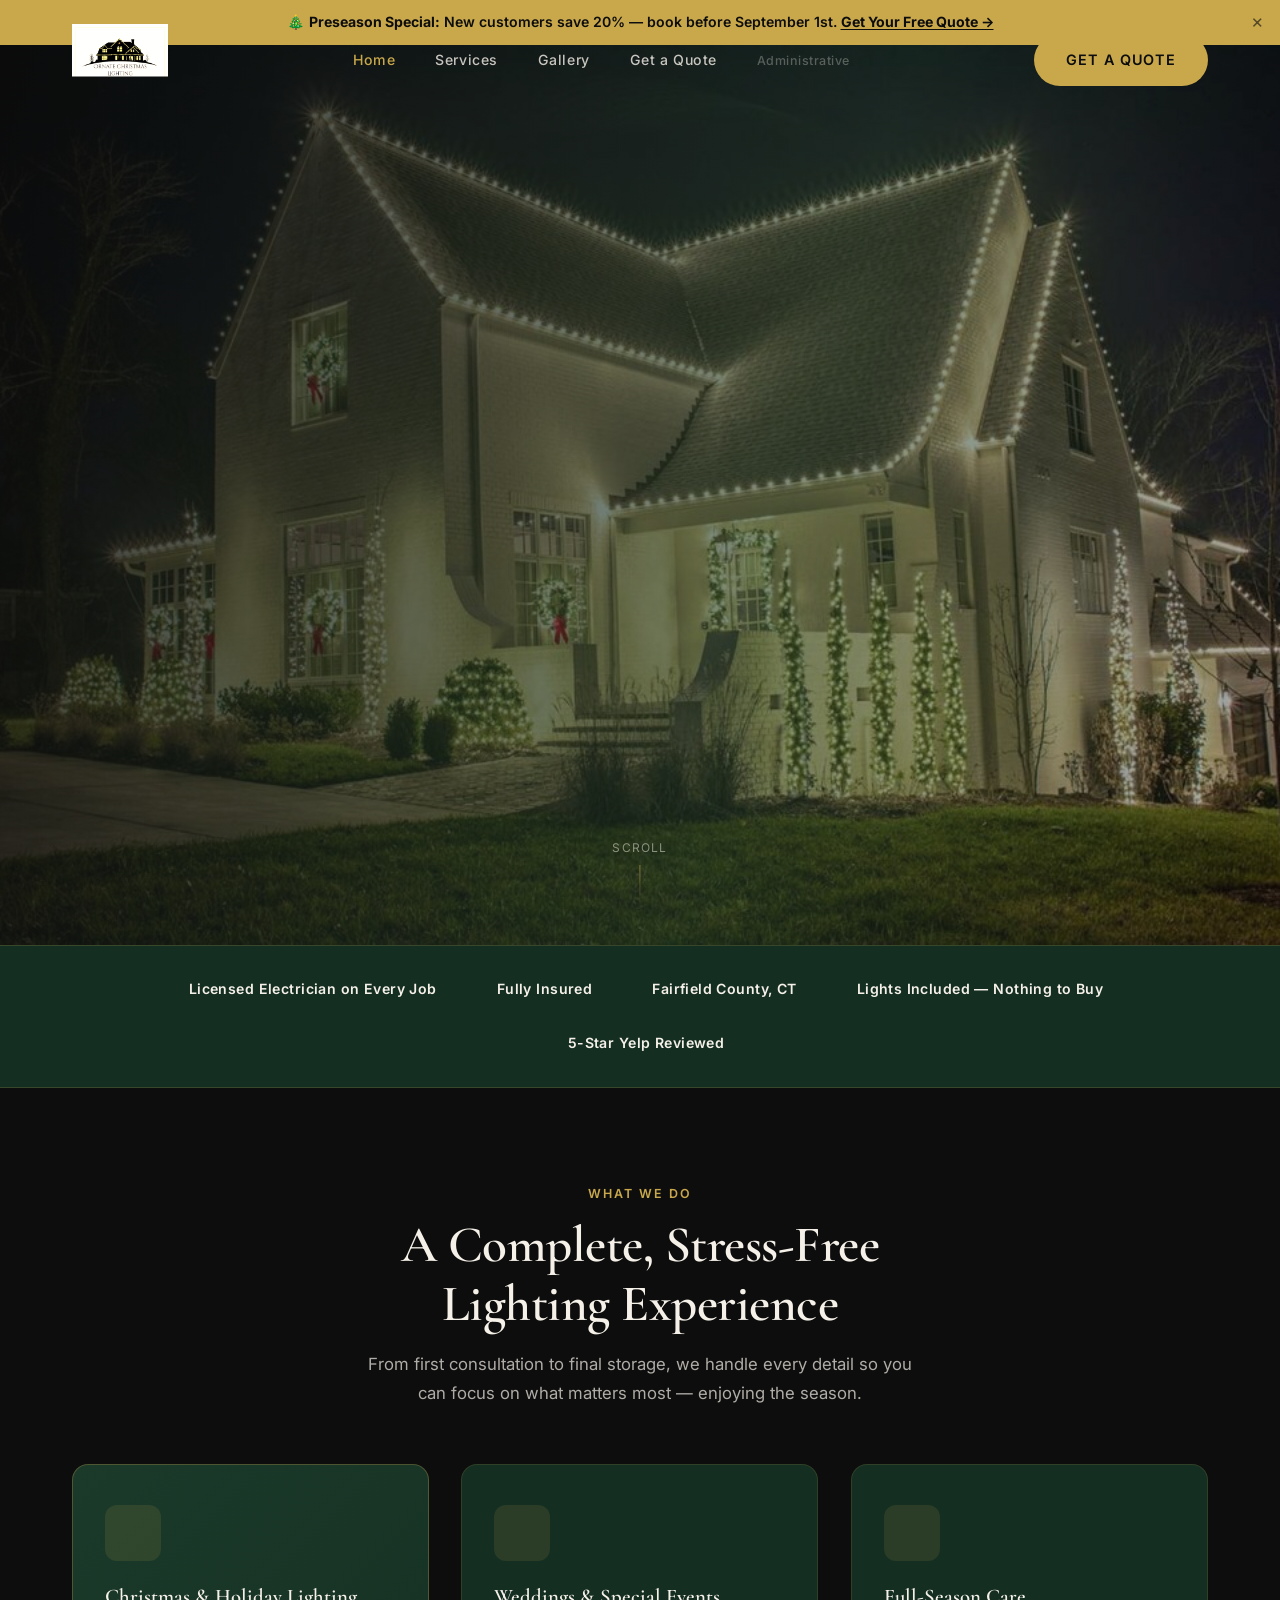
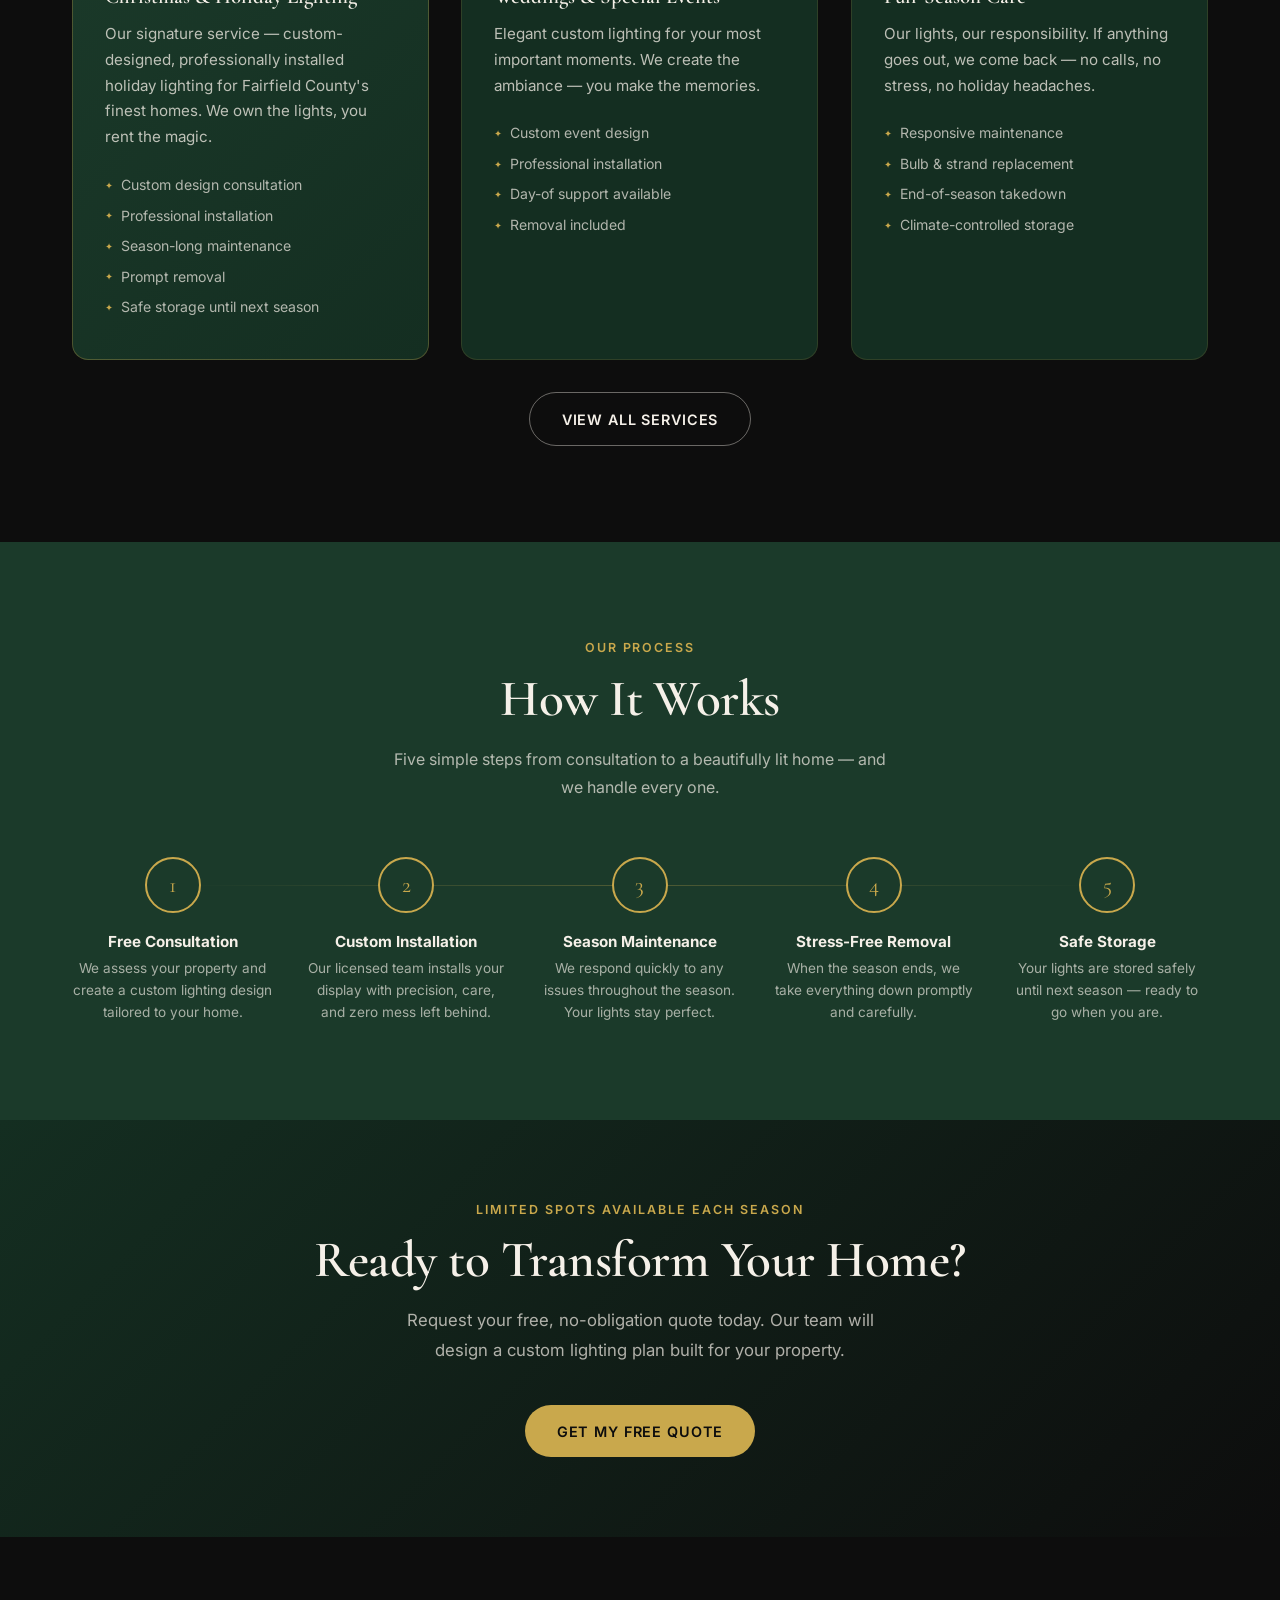
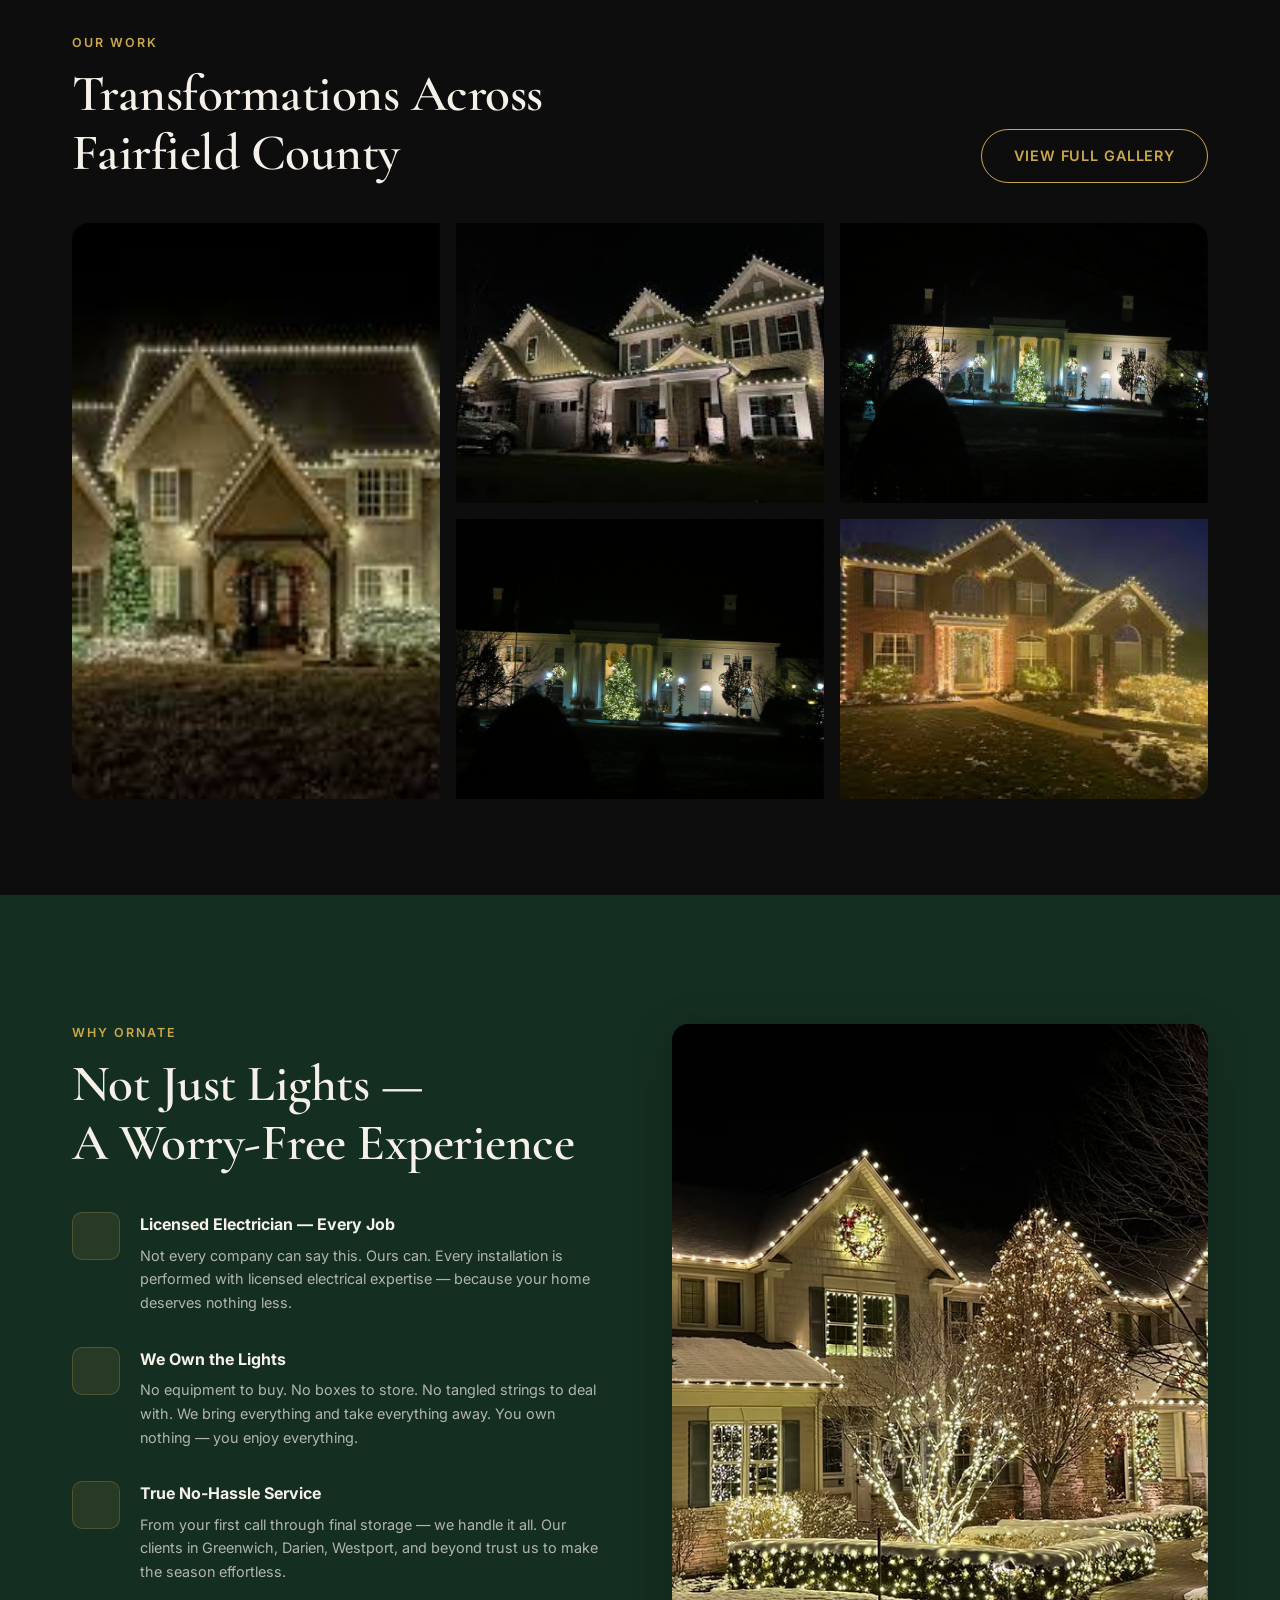
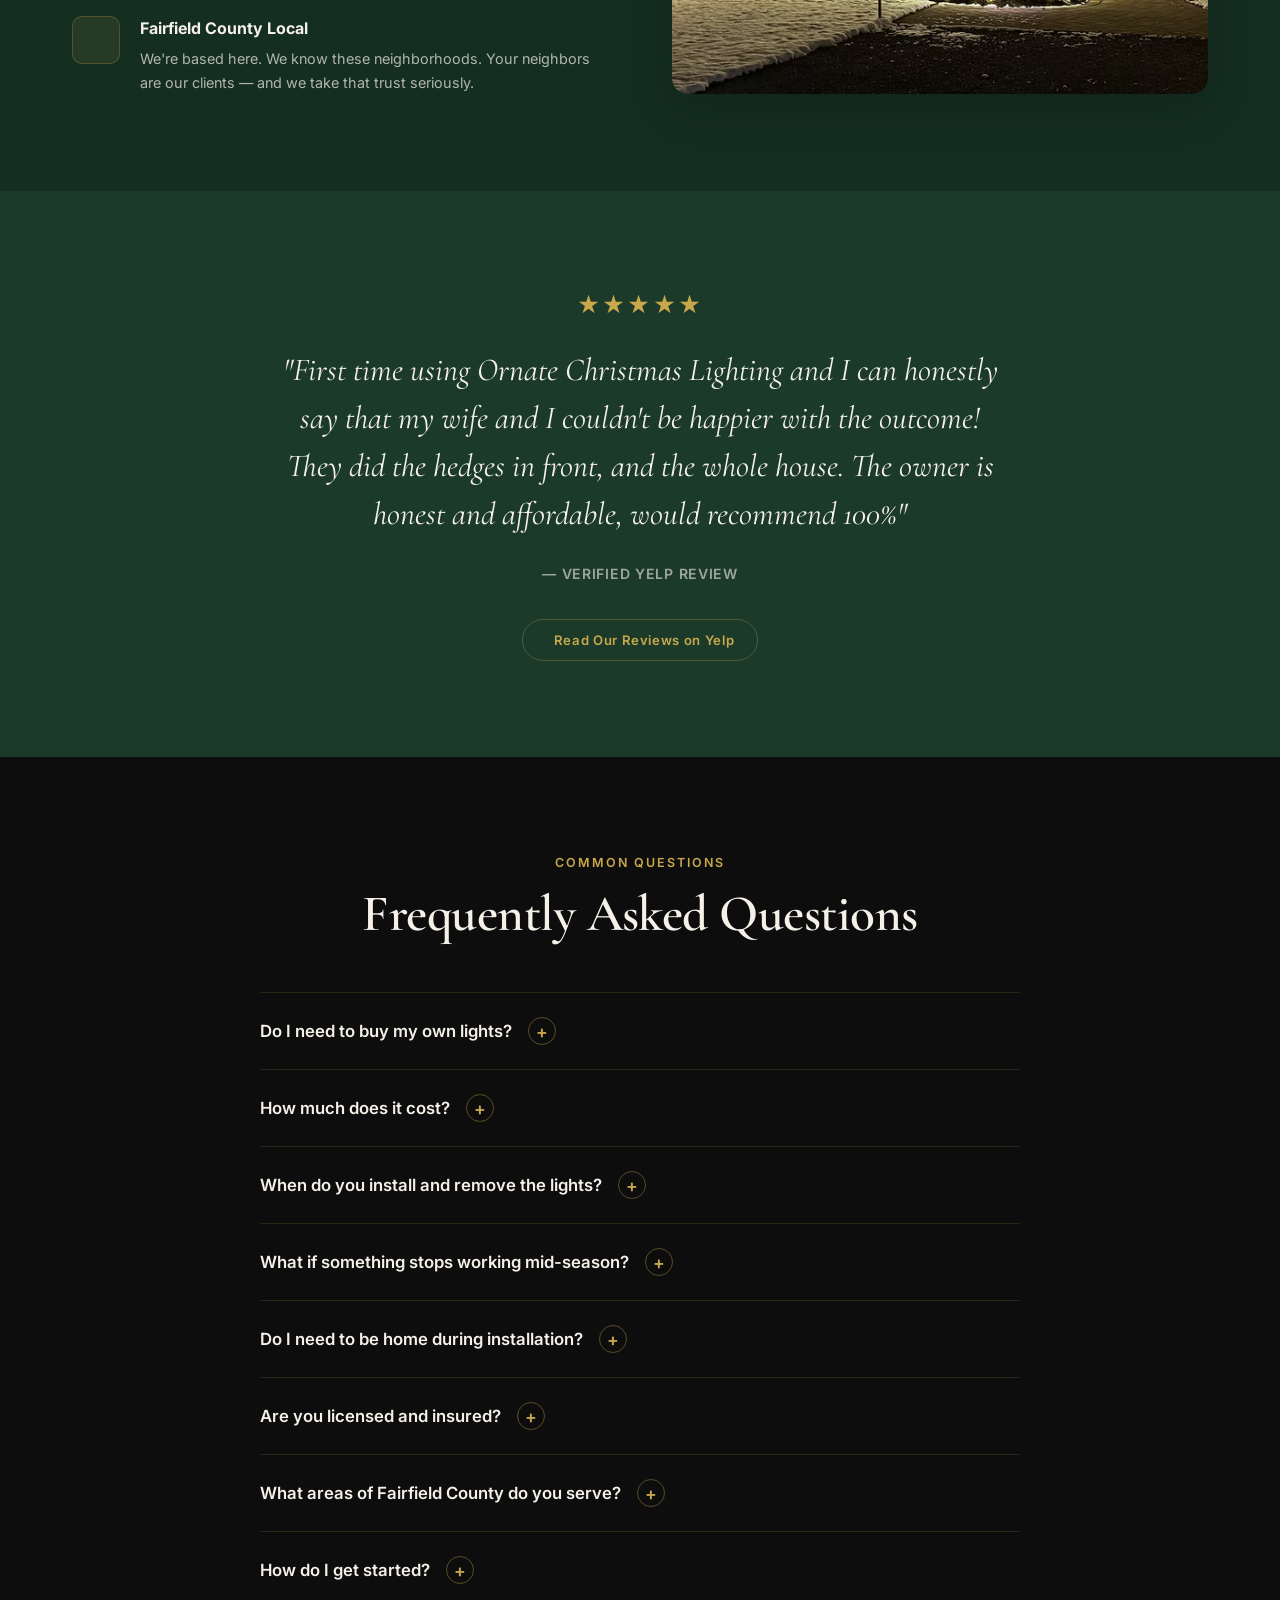
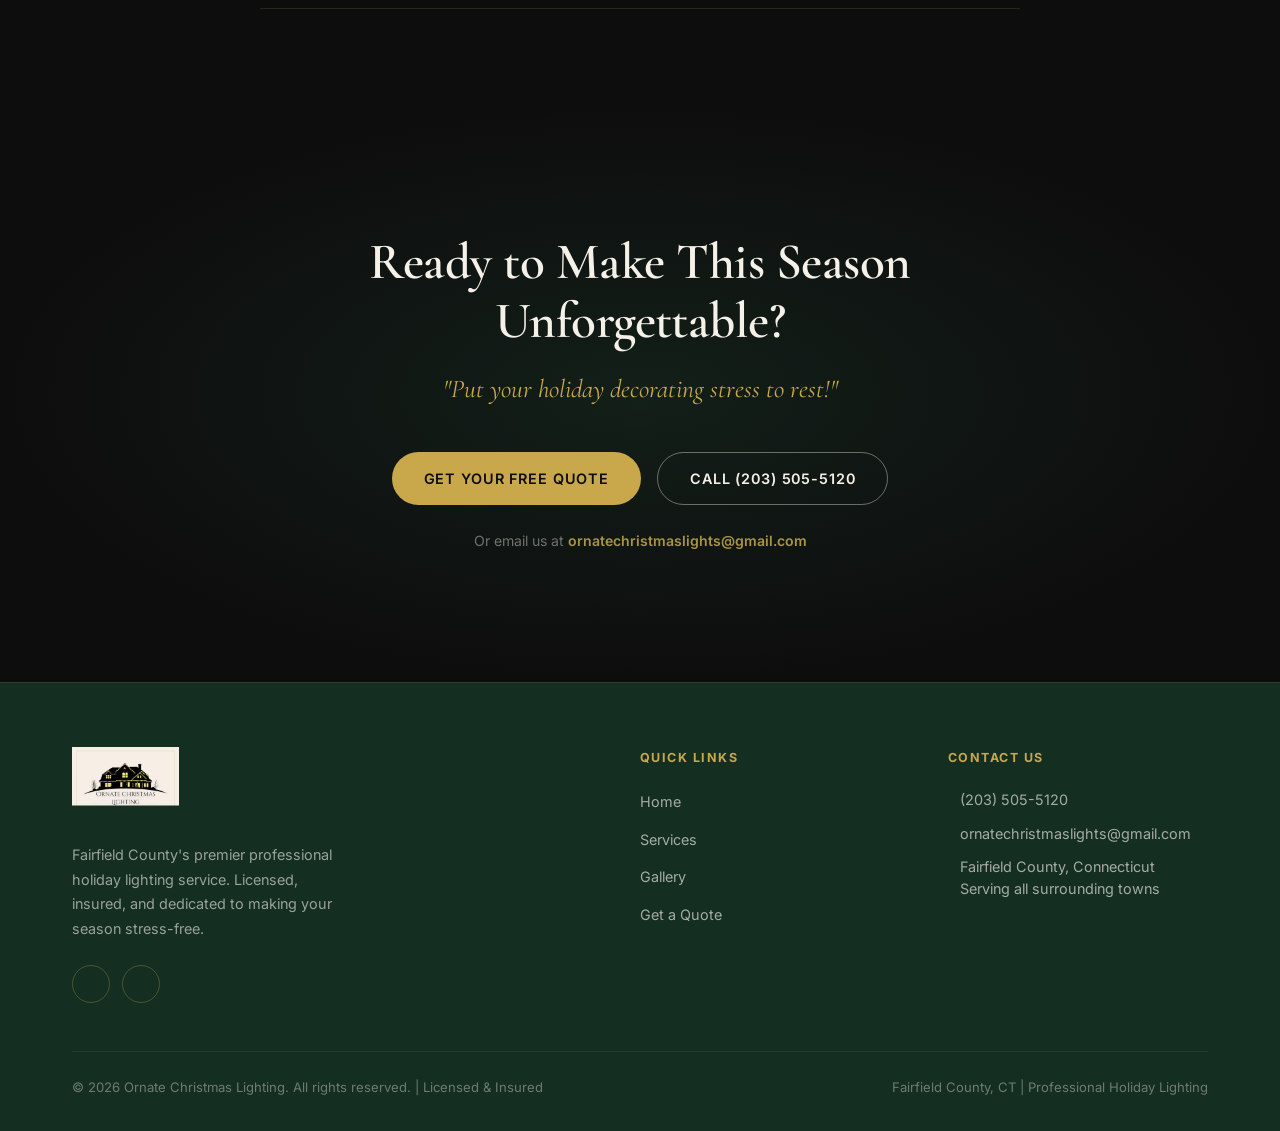
==== site/index.html @ 09cb1ef7 "Initial commit" ====
<!DOCTYPE html>
<html lang="en">
<head>
  <meta charset="UTF-8" />
  <meta name="viewport" content="width=device-width, initial-scale=1.0" />
  <title>Ornate Christmas Lighting | Professional Holiday Lighting Fairfield County, CT</title>
  <meta name="description" content="Fairfield County's premier professional Christmas lighting service. Licensed electrician. We design, install, maintain, and store your lights. Serving Greenwich, Westport, Darien, New Canaan & more." />
  <meta name="keywords" content="Christmas light installation Fairfield County CT, holiday lighting installation Greenwich CT, professional Christmas lighting Westport CT, Christmas lighting company Connecticut" />

  <!-- Open Graph -->
  <meta property="og:title" content="Ornate Christmas Lighting | Fairfield County CT" />
  <meta property="og:description" content="Professional holiday lighting design, installation & full-season care for Fairfield County homeowners. Licensed electrician. We own the lights." />
  <meta property="og:type" content="website" />
  <meta property="og:image" content="assets/images/og-image.jpg" />

  <!-- Schema Markup -->
  <script type="application/ld+json">
  {
    "@context": "https://schema.org",
    "@type": "LocalBusiness",
    "name": "Ornate Christmas Lighting",
    "description": "Professional holiday lighting design, installation, maintenance, and storage serving Fairfield County, CT",
    "telephone": "(203) 505-5120",
    "email": "ornatechristmaslights@gmail.com",
    "url": "https://ornatechristmaslighting.com",
    "areaServed": {
      "@type": "County",
      "name": "Fairfield County",
      "addressRegion": "CT"
    },
    "sameAs": [
      "https://www.yelp.com/biz/ornate-christmas-lighting-norwalk",
      "https://www.instagram.com/ornatechristmaslighting"
    ]
  }
  </script>

  <!-- Fonts -->
  <link rel="preconnect" href="https://fonts.googleapis.com" />
  <link rel="preconnect" href="https://fonts.gstatic.com" crossorigin />
  <link href="https://fonts.googleapis.com/css2?family=Cormorant+Garamond:ital,wght@0,400;0,600;1,400;1,600&family=Inter:wght@400;500;600;700&display=swap" rel="stylesheet" />

  <!-- Icons (Phosphor) -->
  <script src="https://unpkg.com/@phosphor-icons/web@2.1.1/src/index.js" defer></script>

  <link rel="stylesheet" href="css/style.css" />
  <link rel="icon" type="image/png" href="assets/images/favicon.png" />
</head>
<body>

  <!-- PROMO BANNER -->
  <div class="promo-banner" role="alert">
    🎄 <strong>Preseason Special:</strong> New customers save 20% — book before September 1st.
    <a href="quote.html">Get Your Free Quote →</a>
    <button class="promo-banner__close" aria-label="Dismiss banner">×</button>
  </div>

  <!-- NAVIGATION -->
  <nav class="nav" aria-label="Main navigation">
    <div class="container">
      <div class="nav__inner">
        <a href="index.html" class="nav__logo" aria-label="Ornate Christmas Lighting home">
          <img src="assets/images/logo.png" alt="Ornate Christmas Lighting logo" />
        </a>

        <ul class="nav__links" role="list">
          <li><a href="index.html">Home</a></li>
          <li><a href="services.html">Services</a></li>
          <li><a href="gallery.html">Gallery</a></li>
          <li><a href="quote.html">Get a Quote</a></li>
          <li><a href="admin/index.html" class="nav__admin-link">Administrative</a></li>
        </ul>

        <a href="quote.html" class="btn btn--gold nav__cta">Get a Quote</a>

        <button class="nav__hamburger" aria-label="Open menu" aria-expanded="false">
          <span></span><span></span><span></span>
        </button>
      </div>
    </div>
  </nav>

  <!-- MOBILE NAV -->
  <div class="nav__mobile" role="dialog" aria-label="Mobile menu">
    <button class="nav__mobile-close" aria-label="Close menu">×</button>
    <a href="index.html">Home</a>
    <a href="services.html">Services</a>
    <a href="gallery.html">Gallery</a>
    <a href="quote.html">Get a Quote</a>
  </div>

  <main>

    <!-- HERO -->
    <section class="hero" aria-label="Hero">
      <!-- REPLACE: Professional dusk photo of large Connecticut colonial with soft white Christmas lighting -->
      <div class="hero__bg" role="img" aria-label="Large Connecticut estate adorned with soft white Christmas lighting at dusk"></div>
      <div class="hero__overlay"></div>

      <div class="container">
        <div class="hero__content">
          <span class="section-label">Fairfield County, Connecticut</span>
          <h1 class="hero__headline">Fairfield County's Premier<br />Holiday Lighting Experience</h1>
          <p class="hero__sub">Professional design, installation, and full-season care — we own the lights, you enjoy the magic.</p>
          <div class="hero__actions">
            <a href="quote.html" class="btn btn--gold">Get Your Free Quote</a>
            <a href="tel:+12035055120" class="btn btn--outline">
              <i class="ph ph-phone" aria-hidden="true"></i>
              (203) 505-5120
            </a>
          </div>
        </div>
      </div>

      <div class="hero__scroll" aria-hidden="true">Scroll</div>
    </section>

    <!-- TRUST BAR -->
    <div class="trust-bar" role="complementary" aria-label="Trust signals">
      <div class="container">
        <ul class="trust-bar__grid" role="list">
          <li class="trust-item">
            <i class="ph ph-lightning trust-item__icon" aria-hidden="true"></i>
            <span class="trust-item__text">Licensed Electrician on Every Job</span>
          </li>
          <li class="trust-item">
            <i class="ph ph-shield-check trust-item__icon" aria-hidden="true"></i>
            <span class="trust-item__text">Fully Insured</span>
          </li>
          <li class="trust-item">
            <i class="ph ph-map-pin trust-item__icon" aria-hidden="true"></i>
            <span class="trust-item__text">Fairfield County, CT</span>
          </li>
          <li class="trust-item">
            <i class="ph ph-gift trust-item__icon" aria-hidden="true"></i>
            <span class="trust-item__text">Lights Included — Nothing to Buy</span>
          </li>
          <li class="trust-item">
            <i class="ph ph-star trust-item__icon" aria-hidden="true"></i>
            <span class="trust-item__text">5-Star Yelp Reviewed</span>
          </li>
        </ul>
      </div>
    </div>

    <!-- SERVICES -->
    <section class="section--dark" aria-labelledby="services-heading">
      <div class="container">
        <div class="text-center mb-2">
          <span class="section-label">What We Do</span>
          <h2 id="services-heading" style="color:var(--warm-white);">A Complete, Stress-Free<br />Lighting Experience</h2>
          <p style="color:rgba(245,240,232,0.7); max-width:560px; margin:1rem auto 0; font-size:1.05rem;">
            From first consultation to final storage, we handle every detail so you can focus on what matters most — enjoying the season.
          </p>
        </div>

        <ul class="services__grid" role="list">
          <!-- Primary Service -->
          <li class="service-card service-card--primary">
            <div class="service-card__icon" aria-hidden="true"><i class="ph ph-star-four"></i></div>
            <h3 class="service-card__title">Christmas & Holiday Lighting</h3>
            <p class="service-card__text">
              Our signature service — custom-designed, professionally installed holiday lighting for Fairfield County's finest homes. We own the lights, you rent the magic.
            </p>
            <ul class="service-card__list" role="list">
              <li>Custom design consultation</li>
              <li>Professional installation</li>
              <li>Season-long maintenance</li>
              <li>Prompt removal</li>
              <li>Safe storage until next season</li>
            </ul>
          </li>

          <!-- Secondary Service -->
          <li class="service-card">
            <div class="service-card__icon" aria-hidden="true"><i class="ph ph-confetti"></i></div>
            <h3 class="service-card__title">Weddings & Special Events</h3>
            <p class="service-card__text">
              Elegant custom lighting for your most important moments. We create the ambiance — you make the memories.
            </p>
            <ul class="service-card__list" role="list">
              <li>Custom event design</li>
              <li>Professional installation</li>
              <li>Day-of support available</li>
              <li>Removal included</li>
            </ul>
          </li>

          <!-- Full Service -->
          <li class="service-card">
            <div class="service-card__icon" aria-hidden="true"><i class="ph ph-wrench"></i></div>
            <h3 class="service-card__title">Full-Season Care</h3>
            <p class="service-card__text">
              Our lights, our responsibility. If anything goes out, we come back — no calls, no stress, no holiday headaches.
            </p>
            <ul class="service-card__list" role="list">
              <li>Responsive maintenance</li>
              <li>Bulb & strand replacement</li>
              <li>End-of-season takedown</li>
              <li>Climate-controlled storage</li>
            </ul>
          </li>
        </ul>

        <div class="text-center mt-2">
          <a href="services.html" class="btn btn--outline">View All Services</a>
        </div>
      </div>
    </section>

    <!-- HOW IT WORKS -->
    <section class="section--green" aria-labelledby="process-heading">
      <div class="container">
        <div class="text-center mb-2">
          <span class="section-label">Our Process</span>
          <h2 id="process-heading" style="color:var(--warm-white);">How It Works</h2>
          <p style="color:rgba(245,240,232,0.7); max-width:500px; margin:1rem auto 0;">
            Five simple steps from consultation to a beautifully lit home — and we handle every one.
          </p>
        </div>

        <ol class="process__grid" role="list">
          <li class="process-step">
            <div class="process-step__number" aria-hidden="true">1</div>
            <h3 class="process-step__title">Free Consultation</h3>
            <p class="process-step__text">We assess your property and create a custom lighting design tailored to your home.</p>
          </li>
          <li class="process-step">
            <div class="process-step__number" aria-hidden="true">2</div>
            <h3 class="process-step__title">Custom Installation</h3>
            <p class="process-step__text">Our licensed team installs your display with precision, care, and zero mess left behind.</p>
          </li>
          <li class="process-step">
            <div class="process-step__number" aria-hidden="true">3</div>
            <h3 class="process-step__title">Season Maintenance</h3>
            <p class="process-step__text">We respond quickly to any issues throughout the season. Your lights stay perfect.</p>
          </li>
          <li class="process-step">
            <div class="process-step__number" aria-hidden="true">4</div>
            <h3 class="process-step__title">Stress-Free Removal</h3>
            <p class="process-step__text">When the season ends, we take everything down promptly and carefully.</p>
          </li>
          <li class="process-step">
            <div class="process-step__number" aria-hidden="true">5</div>
            <h3 class="process-step__title">Safe Storage</h3>
            <p class="process-step__text">Your lights are stored safely until next season — ready to go when you are.</p>
          </li>
        </ol>
      </div>
    </section>

    <!-- MID-PAGE CTA -->
    <div class="mid-cta" role="complementary">
      <div class="container--narrow">
        <span class="section-label text-center" style="display:block; text-align:center;">Limited Spots Available Each Season</span>
        <h2>Ready to Transform Your Home?</h2>
        <p>Request your free, no-obligation quote today. Our team will design a custom lighting plan built for your property.</p>
        <a href="quote.html" class="btn btn--gold">Get My Free Quote</a>
      </div>
    </div>

    <!-- GALLERY PREVIEW -->
    <section class="gallery-preview section--dark" aria-labelledby="gallery-heading">
      <div class="container">
        <div class="gallery-preview__header">
          <div>
            <span class="section-label">Our Work</span>
            <h2 id="gallery-heading" style="color:var(--warm-white);">Transformations Across<br />Fairfield County</h2>
          </div>
          <a href="gallery.html" class="btn btn--outline-gold">View Full Gallery</a>
        </div>

        <!-- REPLACE: Gallery images with real client installation photos -->
        <div class="gallery-grid" role="list" aria-label="Gallery preview">
          <div class="gallery-item" role="listitem" tabindex="0" aria-label="View full image">
            <img src="assets/images/gallery-1.jpg"
                 alt="Large Connecticut colonial home with soft white Christmas roofline lighting at dusk"
                 loading="lazy" />
            <div class="gallery-item__overlay"></div>
          </div>
          <div class="gallery-item" role="listitem" tabindex="0">
            <img src="assets/images/gallery-2.jpg"
                 alt="Elegant estate with warm white holiday lighting on hedges and roofline"
                 loading="lazy" />
            <div class="gallery-item__overlay"></div>
          </div>
          <div class="gallery-item" role="listitem" tabindex="0">
            <img src="assets/images/gallery-3.jpg"
                 alt="Fairfield County home with professional Christmas lighting installation"
                 loading="lazy" />
            <div class="gallery-item__overlay"></div>
          </div>
          <div class="gallery-item" role="listitem" tabindex="0">
            <img src="assets/images/gallery-4.jpg"
                 alt="Luxury residential holiday lighting — roofline and landscape"
                 loading="lazy" />
            <div class="gallery-item__overlay"></div>
          </div>
          <div class="gallery-item" role="listitem" tabindex="0">
            <img src="assets/images/gallery-5.jpg"
                 alt="Christmas light installation on stone-facade Connecticut estate"
                 loading="lazy" />
            <div class="gallery-item__overlay"></div>
          </div>
        </div>
      </div>
    </section>

    <!-- WHY CHOOSE ORNATE -->
    <section class="section--dark-green" aria-labelledby="why-heading">
      <div class="container">
        <div class="why__grid">
          <div>
            <span class="section-label">Why Ornate</span>
            <h2 id="why-heading" style="color:var(--warm-white); margin-bottom:2.5rem;">Not Just Lights —<br />A Worry-Free Experience</h2>

            <div class="why__features">
              <div class="why-feature">
                <div class="why-feature__icon" aria-hidden="true"><i class="ph ph-lightning"></i></div>
                <div>
                  <h4 class="why-feature__title">Licensed Electrician — Every Job</h4>
                  <p class="why-feature__text">Not every company can say this. Ours can. Every installation is performed with licensed electrical expertise — because your home deserves nothing less.</p>
                </div>
              </div>

              <div class="why-feature">
                <div class="why-feature__icon" aria-hidden="true"><i class="ph ph-gift"></i></div>
                <div>
                  <h4 class="why-feature__title">We Own the Lights</h4>
                  <p class="why-feature__text">No equipment to buy. No boxes to store. No tangled strings to deal with. We bring everything and take everything away. You own nothing — you enjoy everything.</p>
                </div>
              </div>

              <div class="why-feature">
                <div class="why-feature__icon" aria-hidden="true"><i class="ph ph-hand-heart"></i></div>
                <div>
                  <h4 class="why-feature__title">True No-Hassle Service</h4>
                  <p class="why-feature__text">From your first call through final storage — we handle it all. Our clients in Greenwich, Darien, Westport, and beyond trust us to make the season effortless.</p>
                </div>
              </div>

              <div class="why-feature">
                <div class="why-feature__icon" aria-hidden="true"><i class="ph ph-map-pin"></i></div>
                <div>
                  <h4 class="why-feature__title">Fairfield County Local</h4>
                  <p class="why-feature__text">We're based here. We know these neighborhoods. Your neighbors are our clients — and we take that trust seriously.</p>
                </div>
              </div>
            </div>
          </div>

          <div class="why__image">
            <!-- REPLACE: Professional photo of installer working on a large home -->
            <img src="assets/images/why-ornate.jpg"
                 alt="Ornate Christmas Lighting professional installer carefully placing soft white lights on a Fairfield County home"
                 loading="lazy" />
          </div>
        </div>
      </div>
    </section>

    <!-- TESTIMONIAL -->
    <section class="testimonial" aria-labelledby="testimonial-heading">
      <div class="container--narrow">
        <h2 id="testimonial-heading" class="visually-hidden">Client Testimonial</h2>
        <div class="testimonial__stars" aria-label="5 out of 5 stars">★★★★★</div>
        <blockquote class="testimonial__quote">
          "First time using Ornate Christmas Lighting and I can honestly say that my wife and I couldn't be happier with the outcome! They did the hedges in front, and the whole house. The owner is honest and affordable, would recommend 100%"
        </blockquote>
        <p class="testimonial__attribution">— Verified Yelp Review</p>
        <a href="https://www.yelp.com/biz/ornate-christmas-lighting-norwalk"
           target="_blank"
           rel="noopener noreferrer"
           class="testimonial__yelp"
           aria-label="Read more reviews on Yelp">
          <i class="ph ph-star-four" aria-hidden="true"></i>
          Read Our Reviews on Yelp
        </a>
      </div>
    </section>

    <!-- FAQ -->
    <section class="section--dark" aria-labelledby="faq-heading">
      <div class="container">
        <div class="text-center">
          <span class="section-label">Common Questions</span>
          <h2 id="faq-heading" style="color:var(--warm-white);">Frequently Asked Questions</h2>
        </div>

        <div class="faq__list" role="list">

          <div class="faq-item" role="listitem">
            <button class="faq-item__question" aria-expanded="false">
              Do I need to buy my own lights?
              <span class="faq-item__icon" aria-hidden="true">+</span>
            </button>
            <div class="faq-item__answer">
              <p>No — we own all of the lights and equipment. You rent the display for the season. This means no upfront equipment cost, nothing to store in your attic, and nothing to deal with when the season is over. We bring everything and take everything away.</p>
            </div>
          </div>

          <div class="faq-item" role="listitem">
            <button class="faq-item__question" aria-expanded="false">
              How much does it cost?
              <span class="faq-item__icon" aria-hidden="true">+</span>
            </button>
            <div class="faq-item__answer">
              <p>Every home is different, so all of our pricing is custom. We offer a free design consultation where we assess your property and provide a detailed, no-obligation quote. Our services start at $1,500. New customers who accept a quote before September 1st receive 20% off their first year.</p>
            </div>
          </div>

          <div class="faq-item" role="listitem">
            <button class="faq-item__question" aria-expanded="false">
              When do you install and remove the lights?
              <span class="faq-item__icon" aria-hidden="true">+</span>
            </button>
            <div class="faq-item__answer">
              <p>We typically begin installations in late October and November, and removal takes place in January. We schedule specific installation and removal windows with you in advance so you always know when to expect us.</p>
            </div>
          </div>

          <div class="faq-item" role="listitem">
            <button class="faq-item__question" aria-expanded="false">
              What if something stops working mid-season?
              <span class="faq-item__icon" aria-hidden="true">+</span>
            </button>
            <div class="faq-item__answer">
              <p>We take care of it. Since we own the lights, maintenance is our responsibility. If anything goes out or isn't working properly, contact us and we'll return to fix it promptly — no extra charge.</p>
            </div>
          </div>

          <div class="faq-item" role="listitem">
            <button class="faq-item__question" aria-expanded="false">
              Do I need to be home during installation?
              <span class="faq-item__icon" aria-hidden="true">+</span>
            </button>
            <div class="faq-item__answer">
              <p>For the initial consultation and design walkthrough, we prefer you or a designated representative to be present. For the actual installation, we can typically work while you're away — we'll coordinate the details with you in advance.</p>
            </div>
          </div>

          <div class="faq-item" role="listitem">
            <button class="faq-item__question" aria-expanded="false">
              Are you licensed and insured?
              <span class="faq-item__icon" aria-hidden="true">+</span>
            </button>
            <div class="faq-item__answer">
              <p>Yes, absolutely. We are fully insured and — importantly — we have a licensed electrician on every job. This is something many lighting companies cannot offer, and it's something we're proud of. It means your installation is safe, code-compliant, and properly executed.</p>
            </div>
          </div>

          <div class="faq-item" role="listitem">
            <button class="faq-item__question" aria-expanded="false">
              What areas of Fairfield County do you serve?
              <span class="faq-item__icon" aria-hidden="true">+</span>
            </button>
            <div class="faq-item__answer">
              <p>We proudly serve all of Fairfield County, including Greenwich, Darien, New Canaan, Westport, Norwalk, Wilton, Ridgefield, Fairfield, Weston, and surrounding towns. Not sure if we cover your area? Call us — we're happy to discuss.</p>
            </div>
          </div>

          <div class="faq-item" role="listitem">
            <button class="faq-item__question" aria-expanded="false">
              How do I get started?
              <span class="faq-item__icon" aria-hidden="true">+</span>
            </button>
            <div class="faq-item__answer">
              <p>Simply request a free quote through our website or give us a call at (203) 505-5120. We'll schedule a consultation, assess your property, and provide a custom design and pricing proposal with zero obligation.</p>
            </div>
          </div>

        </div>
      </div>
    </section>

    <!-- FINAL CTA -->
    <section class="final-cta" aria-labelledby="final-cta-heading">
      <div class="container--narrow">
        <h2 id="final-cta-heading">Ready to Make This Season Unforgettable?</h2>
        <p class="final-cta__slogan">"Put your holiday decorating stress to rest!"</p>
        <div class="final-cta__actions">
          <a href="quote.html" class="btn btn--gold">Get Your Free Quote</a>
          <a href="tel:+12035055120" class="btn btn--outline">Call (203) 505-5120</a>
        </div>
        <p class="final-cta__phone">
          Or email us at <a href="mailto:ornatechristmaslights@gmail.com">ornatechristmaslights@gmail.com</a>
        </p>
      </div>
    </section>

  </main>

  <!-- FOOTER -->
  <footer class="footer">
    <div class="container">
      <div class="footer__grid">

        <div class="footer__brand">
          <img src="assets/images/logo.png" alt="Ornate Christmas Lighting" class="footer__brand-logo" />
          <p class="footer__brand-text">
            Fairfield County's premier professional holiday lighting service. Licensed, insured, and dedicated to making your season stress-free.
          </p>
          <div class="footer__social">
            <a href="https://www.yelp.com/biz/ornate-christmas-lighting-norwalk"
               target="_blank" rel="noopener noreferrer"
               aria-label="Ornate Christmas Lighting on Yelp">
              <i class="ph ph-star-four" aria-hidden="true"></i>
            </a>
            <a href="https://www.instagram.com/ornatechristmaslighting"
               target="_blank" rel="noopener noreferrer"
               aria-label="Ornate Christmas Lighting on Instagram">
              <i class="ph ph-instagram-logo" aria-hidden="true"></i>
            </a>
          </div>
        </div>

        <div>
          <p class="footer__col-title">Quick Links</p>
          <ul class="footer__links" role="list">
            <li><a href="index.html">Home</a></li>
            <li><a href="services.html">Services</a></li>
            <li><a href="gallery.html">Gallery</a></li>
            <li><a href="quote.html">Get a Quote</a></li>
          </ul>
        </div>

        <div>
          <p class="footer__col-title">Contact Us</p>
          <div class="footer__contact-item">
            <span><i class="ph ph-phone" aria-hidden="true"></i></span>
            <a href="tel:+12035055120">(203) 505-5120</a>
          </div>
          <div class="footer__contact-item">
            <span><i class="ph ph-envelope" aria-hidden="true"></i></span>
            <a href="mailto:ornatechristmaslights@gmail.com">ornatechristmaslights@gmail.com</a>
          </div>
          <div class="footer__contact-item">
            <span><i class="ph ph-map-pin" aria-hidden="true"></i></span>
            <p>Fairfield County, Connecticut<br />Serving all surrounding towns</p>
          </div>
        </div>

      </div>

      <div class="footer__bottom">
        <p class="footer__copyright">
          © <span id="year"></span> Ornate Christmas Lighting. All rights reserved. | Licensed & Insured
        </p>
        <p class="footer__copyright">Fairfield County, CT | Professional Holiday Lighting</p>
      </div>
    </div>
  </footer>

  <!-- LIGHTBOX -->
  <div class="lightbox" role="dialog" aria-modal="true" aria-label="Image lightbox">
    <button class="lightbox__close" aria-label="Close image">×</button>
    <img class="lightbox__img" src="" alt="" />
  </div>

  <!-- SCROLL TO TOP -->
  <button class="scroll-top" aria-label="Scroll to top">
    <i class="ph ph-arrow-up" aria-hidden="true"></i>
  </button>

  <!-- GSAP -->
  <script src="https://cdnjs.cloudflare.com/ajax/libs/gsap/3.12.5/gsap.min.js"></script>
  <script src="https://cdnjs.cloudflare.com/ajax/libs/gsap/3.12.5/ScrollTrigger.min.js"></script>
  <script src="js/main.js"></script>

  <script>
    document.getElementById('year').textContent = new Date().getFullYear();
  </script>

</body>
</html>
---- site/css/style.css ----
/* ============================================
   ORNATE CHRISTMAS LIGHTING — MAIN STYLESHEET
   ============================================ */

/* ---------- CSS CUSTOM PROPERTIES ---------- */
:root {
  --black:       #0D0D0D;
  --green-dark:  #142E21;
  --green:       #1B3A2A;
  --green-light: #2A5240;
  --gold:        #C9A84C;
  --gold-light:  #E2C06A;
  --cream:       #FAF6EE;
  --warm-white:  #F5F0E8;
  --charcoal:    #1A1A1A;
  --gray:        #6B7280;
  --gray-light:  #E5E7EB;

  --font-serif:  'Cormorant Garamond', Georgia, serif;
  --font-sans:   'Inter', system-ui, sans-serif;

  --transition:  0.3s ease;
  --radius:      8px;
  --radius-lg:   16px;
  --shadow:      0 4px 24px rgba(0,0,0,0.12);
  --shadow-lg:   0 12px 48px rgba(0,0,0,0.2);
}

/* ---------- RESET & BASE ---------- */
*, *::before, *::after {
  box-sizing: border-box;
  margin: 0;
  padding: 0;
}

html {
  scroll-behavior: smooth;
  font-size: 16px;
}

body {
  font-family: var(--font-sans);
  color: var(--charcoal);
  background: var(--black);
  line-height: 1.6;
  overflow-x: hidden;
  -webkit-font-smoothing: antialiased;
}

img {
  max-width: 100%;
  height: auto;
  display: block;
}

a {
  color: inherit;
  text-decoration: none;
}

ul, ol {
  list-style: none;
}

button {
  cursor: pointer;
  border: none;
  background: none;
  font-family: var(--font-sans);
}

/* ---------- TYPOGRAPHY ---------- */
h1, h2, h3 {
  font-family: var(--font-serif);
  font-weight: 600;
  line-height: 1.15;
}

h1 { font-size: clamp(2.4rem, 5vw, 4.2rem); letter-spacing: -0.01em; }
h2 { font-size: clamp(2rem, 4vw, 3.2rem); letter-spacing: -0.01em; }
h3 { font-size: clamp(1.4rem, 2.5vw, 1.9rem); }
h4 { font-size: 1.1rem; font-family: var(--font-sans); font-weight: 600; }

p { line-height: 1.75; }

.section-label {
  font-family: var(--font-sans);
  font-size: 0.78rem;
  font-weight: 600;
  letter-spacing: 0.16em;
  text-transform: uppercase;
  color: var(--gold);
  display: block;
  margin-bottom: 0.75rem;
}

/* ---------- LAYOUT ---------- */
.container {
  max-width: 1200px;
  margin: 0 auto;
  padding: 0 2rem;
}

.container--narrow {
  max-width: 800px;
  margin: 0 auto;
  padding: 0 2rem;
}

section {
  padding: 6rem 0;
}

.section--dark {
  background: var(--black);
  color: var(--warm-white);
}

.section--green {
  background: var(--green);
  color: var(--warm-white);
}

.section--cream {
  background: var(--cream);
  color: var(--charcoal);
}

.section--dark-green {
  background: var(--green-dark);
  color: var(--warm-white);
}

/* ---------- BUTTONS ---------- */
.btn {
  display: inline-flex;
  align-items: center;
  gap: 0.5rem;
  padding: 0.9rem 2rem;
  border-radius: 50px;
  font-family: var(--font-sans);
  font-size: 0.9rem;
  font-weight: 600;
  letter-spacing: 0.06em;
  text-transform: uppercase;
  transition: all var(--transition);
  white-space: nowrap;
}

.btn--gold {
  background: var(--gold);
  color: var(--black);
}

.btn--gold:hover {
  background: var(--gold-light);
  transform: translateY(-2px);
  box-shadow: 0 8px 24px rgba(201, 168, 76, 0.35);
}

.btn--outline {
  background: transparent;
  color: var(--warm-white);
  border: 1.5px solid rgba(245, 240, 232, 0.4);
}

.btn--outline:hover {
  border-color: var(--warm-white);
  background: rgba(245, 240, 232, 0.08);
  transform: translateY(-2px);
}

.btn--outline-gold {
  background: transparent;
  color: var(--gold);
  border: 1.5px solid var(--gold);
}

.btn--outline-gold:hover {
  background: var(--gold);
  color: var(--black);
  transform: translateY(-2px);
}

/* ---------- NAVIGATION ---------- */
.nav {
  position: fixed;
  top: 0;
  left: 0;
  right: 0;
  z-index: 100;
  padding: 1.5rem 0;
  transition: background var(--transition), padding var(--transition), backdrop-filter var(--transition);
}

.nav.nav--scrolled {
  background: rgba(13, 13, 13, 0.96);
  backdrop-filter: blur(12px);
  padding: 1rem 0;
  border-bottom: 1px solid rgba(201, 168, 76, 0.15);
}

.nav__inner {
  display: flex;
  align-items: center;
  justify-content: space-between;
  gap: 2rem;
}


.nav__logo {
  display: flex;
  align-items: center;
  gap: 0.75rem;
  flex-shrink: 0;
}

.nav__logo img {
  height: 72px;
  width: auto;
  clip-path: inset(0 0 27% 0);
  filter: brightness(1.1);
}

.nav__logo-text {
  font-family: var(--font-serif);
  font-size: 1.1rem;
  font-weight: 600;
  color: var(--warm-white);
  line-height: 1.2;
}

.nav__links {
  display: flex;
  align-items: center;
  justify-content: center;
  gap: 2.5rem;
  flex: 1;
}

.nav__links a {
  font-size: 0.88rem;
  font-weight: 500;
  letter-spacing: 0.04em;
  color: rgba(245, 240, 232, 0.8);
  transition: color var(--transition);
}

.nav__links a:hover {
  color: var(--gold);
}

.nav__cta {
  flex-shrink: 0;
}

.nav__admin-link {
  font-size: 0.78rem !important;
  color: rgba(245,240,232,0.3) !important;
  letter-spacing: 0.04em;
}
.nav__admin-link:hover { color: rgba(245,240,232,0.6) !important; }

.nav__hamburger {
  display: none;
  flex-direction: column;
  gap: 5px;
  padding: 4px;
}

.nav__hamburger span {
  display: block;
  width: 24px;
  height: 2px;
  background: var(--warm-white);
  border-radius: 2px;
  transition: all var(--transition);
}

/* ---------- PROMO BANNER ---------- */
.promo-banner {
  background: var(--gold);
  color: var(--black);
  text-align: center;
  padding: 0.7rem 2rem;
  font-size: 0.88rem;
  font-weight: 600;
  position: relative;
  z-index: 99;
}

.promo-banner a {
  text-decoration: underline;
  text-underline-offset: 2px;
  font-weight: 700;
}

.promo-banner__close {
  position: absolute;
  right: 1rem;
  top: 50%;
  transform: translateY(-50%);
  background: none;
  border: none;
  font-size: 1.2rem;
  cursor: pointer;
  color: var(--black);
  opacity: 0.6;
  line-height: 1;
}

.promo-banner__close:hover { opacity: 1; }

/* ---------- HERO ---------- */
.hero {
  position: relative;
  min-height: 100vh;
  display: flex;
  align-items: center;
  overflow: hidden;
}

.hero__bg {
  position: absolute;
  inset: 0;
  background-image: url('../assets/images/hero-bg.jpg');
  background-size: cover;
  background-position: center 40%;
  will-change: transform;
}

.hero__overlay {
  position: absolute;
  inset: 0;
  background: linear-gradient(
    105deg,
    rgba(13, 13, 13, 0.82) 0%,
    rgba(27, 58, 42, 0.55) 60%,
    rgba(13, 13, 13, 0.3) 100%
  );
}

.hero__content {
  position: relative;
  z-index: 2;
  max-width: 760px;
  padding: 10rem 0 6rem;
}

.hero__content .section-label {
  opacity: 0;
}

.hero__headline {
  color: var(--warm-white);
  margin-bottom: 1.25rem;
  opacity: 0;
}

.hero__sub {
  font-size: clamp(1rem, 2vw, 1.2rem);
  color: rgba(245, 240, 232, 0.85);
  max-width: 560px;
  margin-bottom: 2.5rem;
  opacity: 0;
}

.hero__actions {
  display: flex;
  flex-wrap: wrap;
  gap: 1rem;
  opacity: 0;
}

.hero__scroll {
  position: absolute;
  bottom: 2.5rem;
  left: 50%;
  transform: translateX(-50%);
  display: flex;
  flex-direction: column;
  align-items: center;
  gap: 0.5rem;
  color: rgba(245, 240, 232, 0.5);
  font-size: 0.75rem;
  letter-spacing: 0.1em;
  text-transform: uppercase;
  z-index: 2;
  animation: bounce 2s ease-in-out infinite;
}

.hero__scroll::after {
  content: '';
  display: block;
  width: 1px;
  height: 40px;
  background: linear-gradient(to bottom, rgba(201,168,76,0.6), transparent);
}

@keyframes bounce {
  0%, 100% { transform: translateX(-50%) translateY(0); }
  50% { transform: translateX(-50%) translateY(6px); }
}

/* ---------- TRUST BAR ---------- */
.trust-bar {
  background: var(--green-dark);
  padding: 2rem 0;
  border-top: 1px solid rgba(201, 168, 76, 0.2);
  border-bottom: 1px solid rgba(201, 168, 76, 0.2);
}

.trust-bar__grid {
  display: flex;
  flex-wrap: wrap;
  justify-content: center;
  gap: 2rem 3rem;
}

.trust-item {
  display: flex;
  align-items: center;
  gap: 0.75rem;
  color: var(--warm-white);
}

.trust-item__icon {
  color: var(--gold);
  font-size: 1.5rem;
  flex-shrink: 0;
}

.trust-item__text {
  font-size: 0.88rem;
  font-weight: 600;
  letter-spacing: 0.03em;
}

/* ---------- SERVICES ---------- */
.services__grid {
  display: grid;
  grid-template-columns: repeat(auto-fit, minmax(300px, 1fr));
  gap: 2rem;
  margin-top: 3.5rem;
}

.service-card {
  background: var(--green-dark);
  border: 1px solid rgba(201, 168, 76, 0.15);
  border-radius: var(--radius-lg);
  padding: 2.5rem 2rem;
  transition: transform var(--transition), box-shadow var(--transition), border-color var(--transition);
  will-change: transform;
}

.service-card:hover {
  transform: translateY(-6px);
  box-shadow: var(--shadow-lg);
  border-color: rgba(201, 168, 76, 0.35);
}

.service-card--primary {
  border-color: rgba(201, 168, 76, 0.3);
  background: linear-gradient(135deg, var(--green) 0%, var(--green-dark) 100%);
}

.service-card__icon {
  width: 56px;
  height: 56px;
  background: rgba(201, 168, 76, 0.12);
  border-radius: 12px;
  display: flex;
  align-items: center;
  justify-content: center;
  font-size: 1.6rem;
  margin-bottom: 1.5rem;
  color: var(--gold);
}

.service-card__title {
  color: var(--warm-white);
  margin-bottom: 0.75rem;
  font-size: 1.3rem;
}

.service-card__text {
  color: rgba(245, 240, 232, 0.75);
  font-size: 0.95rem;
  line-height: 1.7;
  margin-bottom: 1.5rem;
}

.service-card__list {
  display: flex;
  flex-direction: column;
  gap: 0.5rem;
}

.service-card__list li {
  display: flex;
  align-items: center;
  gap: 0.5rem;
  font-size: 0.88rem;
  color: rgba(245, 240, 232, 0.7);
}

.service-card__list li::before {
  content: '✦';
  color: var(--gold);
  font-size: 0.6rem;
  flex-shrink: 0;
}

/* ---------- HOW IT WORKS ---------- */
.process__grid {
  display: grid;
  grid-template-columns: repeat(auto-fit, minmax(180px, 1fr));
  gap: 2rem;
  margin-top: 3.5rem;
  position: relative;
}

.process__grid::before {
  content: '';
  position: absolute;
  top: 28px;
  left: 10%;
  right: 10%;
  height: 1px;
  background: linear-gradient(to right, transparent, rgba(201,168,76,0.3), transparent);
  pointer-events: none;
}

.process-step {
  text-align: center;
  position: relative;
}

.process-step__number {
  width: 56px;
  height: 56px;
  border-radius: 50%;
  background: var(--green);
  border: 2px solid var(--gold);
  display: flex;
  align-items: center;
  justify-content: center;
  font-family: var(--font-serif);
  font-size: 1.4rem;
  color: var(--gold);
  margin: 0 auto 1.25rem;
}

.process-step__title {
  font-family: var(--font-sans);
  font-size: 0.95rem;
  font-weight: 700;
  color: var(--warm-white);
  margin-bottom: 0.5rem;
}

.process-step__text {
  font-size: 0.85rem;
  color: rgba(245, 240, 232, 0.65);
  line-height: 1.6;
}

/* ---------- MID-PAGE CTA ---------- */
.mid-cta {
  text-align: center;
  padding: 5rem 0;
  background: linear-gradient(135deg, var(--green-dark) 0%, var(--black) 100%);
}

.mid-cta h2 {
  color: var(--warm-white);
  margin-bottom: 1rem;
}

.mid-cta p {
  color: rgba(245, 240, 232, 0.7);
  max-width: 500px;
  margin: 0 auto 2.5rem;
  font-size: 1.05rem;
}

/* ---------- GALLERY PREVIEW ---------- */
.gallery-preview {
  padding: 6rem 0;
}

.gallery-preview__header {
  display: flex;
  justify-content: space-between;
  align-items: flex-end;
  margin-bottom: 2.5rem;
  flex-wrap: wrap;
  gap: 1rem;
}

.gallery-grid {
  display: grid;
  grid-template-columns: repeat(3, 1fr);
  grid-template-rows: repeat(2, 280px);
  gap: 1rem;
  border-radius: var(--radius-lg);
  overflow: hidden;
}

.gallery-item {
  position: relative;
  overflow: hidden;
  background: var(--green-dark);
  cursor: pointer;
}

.gallery-item:first-child {
  grid-row: span 2;
}

.gallery-item img {
  width: 100%;
  height: 100%;
  object-fit: cover;
  transition: transform 0.6s ease;
  will-change: transform;
}

.gallery-item:hover img {
  transform: scale(1.06);
}

.gallery-item__overlay {
  position: absolute;
  inset: 0;
  background: linear-gradient(to top, rgba(13,13,13,0.6) 0%, transparent 60%);
  opacity: 0;
  transition: opacity var(--transition);
}

.gallery-item:hover .gallery-item__overlay {
  opacity: 1;
}

/* ---------- WHY CHOOSE ORNATE ---------- */
.why__grid {
  display: grid;
  grid-template-columns: 1fr 1fr;
  gap: 4rem;
  align-items: center;
  margin-top: 2rem;
}

.why__features {
  display: flex;
  flex-direction: column;
  gap: 2rem;
}

.why-feature {
  display: flex;
  gap: 1.25rem;
  align-items: flex-start;
}

.why-feature__icon {
  width: 48px;
  height: 48px;
  background: rgba(201, 168, 76, 0.1);
  border: 1px solid rgba(201, 168, 76, 0.25);
  border-radius: 10px;
  display: flex;
  align-items: center;
  justify-content: center;
  font-size: 1.3rem;
  flex-shrink: 0;
  color: var(--gold);
}

.why-feature__title {
  font-size: 1rem;
  font-weight: 700;
  color: var(--warm-white);
  margin-bottom: 0.35rem;
}

.why-feature__text {
  font-size: 0.9rem;
  color: rgba(245, 240, 232, 0.7);
  line-height: 1.65;
}

.why__image {
  border-radius: var(--radius-lg);
  overflow: hidden;
  aspect-ratio: 4/5;
  box-shadow: var(--shadow-lg);
}

.why__image img {
  width: 100%;
  height: 100%;
  object-fit: cover;
}

/* ---------- TESTIMONIAL ---------- */
.testimonial {
  background: var(--green);
  padding: 6rem 0;
  text-align: center;
}

.testimonial__stars {
  color: var(--gold);
  font-size: 1.4rem;
  letter-spacing: 0.1em;
  margin-bottom: 1.5rem;
}

.testimonial__quote {
  font-family: var(--font-serif);
  font-size: clamp(1.4rem, 3vw, 2rem);
  font-style: italic;
  color: var(--warm-white);
  max-width: 820px;
  margin: 0 auto 1.5rem;
  line-height: 1.5;
}

.testimonial__attribution {
  font-size: 0.88rem;
  color: rgba(245, 240, 232, 0.6);
  font-weight: 600;
  letter-spacing: 0.05em;
  text-transform: uppercase;
}

.testimonial__yelp {
  display: inline-flex;
  align-items: center;
  gap: 0.5rem;
  margin-top: 2rem;
  padding: 0.6rem 1.4rem;
  border: 1px solid rgba(201,168,76,0.3);
  border-radius: 50px;
  font-size: 0.82rem;
  font-weight: 600;
  color: var(--gold);
  letter-spacing: 0.05em;
  transition: all var(--transition);
}

.testimonial__yelp:hover {
  background: rgba(201,168,76,0.1);
  border-color: var(--gold);
}

/* ---------- FAQ ---------- */
.faq__list {
  max-width: 760px;
  margin: 3rem auto 0;
  display: flex;
  flex-direction: column;
  gap: 0;
}

.faq-item {
  border-bottom: 1px solid rgba(201,168,76,0.15);
}

.faq-item:first-child {
  border-top: 1px solid rgba(201,168,76,0.15);
}

.faq-item__question {
  display: flex;
  justify-content: space-between;
  align-items: center;
  gap: 1rem;
  padding: 1.5rem 0;
  cursor: pointer;
  font-size: 1.05rem;
  font-weight: 600;
  color: var(--warm-white);
  transition: color var(--transition);
}

.faq-item__question:hover {
  color: var(--gold);
}

.faq-item__icon {
  width: 28px;
  height: 28px;
  border-radius: 50%;
  border: 1.5px solid rgba(201,168,76,0.4);
  display: flex;
  align-items: center;
  justify-content: center;
  flex-shrink: 0;
  color: var(--gold);
  font-size: 1.1rem;
  transition: transform var(--transition), background var(--transition);
}

.faq-item.open .faq-item__icon {
  transform: rotate(45deg);
  background: var(--gold);
  color: var(--black);
}

.faq-item__answer {
  max-height: 0;
  overflow: hidden;
  transition: max-height 0.4s ease;
}

.faq-item__answer p {
  padding-bottom: 1.5rem;
  font-size: 0.95rem;
  color: rgba(245,240,232,0.75);
  line-height: 1.75;
}

/* ---------- FINAL CTA ---------- */
.final-cta {
  padding: 8rem 0;
  text-align: center;
  background: var(--black);
  position: relative;
  overflow: hidden;
}

.final-cta::before {
  content: '';
  position: absolute;
  inset: 0;
  background: radial-gradient(ellipse at center, rgba(27,58,42,0.4) 0%, transparent 70%);
  pointer-events: none;
}

.final-cta h2 {
  color: var(--warm-white);
  margin-bottom: 1rem;
  position: relative;
}

.final-cta__slogan {
  font-family: var(--font-serif);
  font-style: italic;
  font-size: clamp(1.2rem, 2.5vw, 1.6rem);
  color: var(--gold);
  margin-bottom: 2.5rem;
  position: relative;
}

.final-cta__actions {
  display: flex;
  justify-content: center;
  flex-wrap: wrap;
  gap: 1rem;
  position: relative;
}

.final-cta__phone {
  margin-top: 1.5rem;
  font-size: 0.88rem;
  color: rgba(245,240,232,0.5);
}

.final-cta__phone a {
  color: var(--gold);
  font-weight: 600;
}

/* ---------- FOOTER ---------- */
.footer {
  background: var(--green-dark);
  padding: 4rem 0 2rem;
  border-top: 1px solid rgba(201,168,76,0.15);
}

.footer__grid {
  display: grid;
  grid-template-columns: 2fr 1fr 1fr;
  gap: 3rem;
  margin-bottom: 3rem;
}

.footer__brand-logo {
  height: 80px;
  width: auto;
  margin-bottom: 1rem;
  clip-path: inset(0 0 27% 0);
}

.footer__brand-text {
  font-size: 0.9rem;
  color: rgba(245,240,232,0.6);
  max-width: 280px;
  line-height: 1.7;
  margin-bottom: 1.5rem;
}

.footer__social {
  display: flex;
  gap: 0.75rem;
}

.footer__social a {
  width: 38px;
  height: 38px;
  border-radius: 50%;
  border: 1px solid rgba(201,168,76,0.3);
  display: flex;
  align-items: center;
  justify-content: center;
  color: var(--gold);
  font-size: 1rem;
  transition: all var(--transition);
}

.footer__social a:hover {
  background: var(--gold);
  color: var(--black);
  border-color: var(--gold);
}

.footer__col-title {
  font-size: 0.78rem;
  font-weight: 700;
  letter-spacing: 0.12em;
  text-transform: uppercase;
  color: var(--gold);
  margin-bottom: 1.25rem;
}

.footer__links {
  display: flex;
  flex-direction: column;
  gap: 0.75rem;
}

.footer__links a {
  font-size: 0.9rem;
  color: rgba(245,240,232,0.65);
  transition: color var(--transition);
}

.footer__links a:hover {
  color: var(--warm-white);
}

.footer__contact-item {
  display: flex;
  align-items: flex-start;
  gap: 0.75rem;
  margin-bottom: 0.75rem;
}

.footer__contact-item span:first-child {
  color: var(--gold);
  flex-shrink: 0;
  margin-top: 2px;
}

.footer__contact-item a,
.footer__contact-item p {
  font-size: 0.9rem;
  color: rgba(245,240,232,0.65);
  transition: color var(--transition);
  line-height: 1.5;
}

.footer__contact-item a:hover {
  color: var(--warm-white);
}

.footer__bottom {
  border-top: 1px solid rgba(201,168,76,0.1);
  padding-top: 1.5rem;
  display: flex;
  justify-content: space-between;
  align-items: center;
  flex-wrap: wrap;
  gap: 1rem;
}

.footer__copyright {
  font-size: 0.82rem;
  color: rgba(245,240,232,0.4);
}

/* ---------- PAGE HERO (inner pages) ---------- */
.page-hero {
  padding: 10rem 0 5rem;
  background: linear-gradient(135deg, var(--black) 0%, var(--green-dark) 100%);
  text-align: center;
}

.page-hero h1 {
  color: var(--warm-white);
  margin-bottom: 1rem;
}

.page-hero p {
  font-size: 1.1rem;
  color: rgba(245,240,232,0.7);
  max-width: 560px;
  margin: 0 auto;
}

/* ---------- SERVICES PAGE ---------- */
.services-detail {
  padding: 6rem 0;
}

.services-detail__primary {
  background: var(--green-dark);
  border-radius: var(--radius-lg);
  padding: 4rem;
  margin-bottom: 3rem;
  border: 1px solid rgba(201,168,76,0.2);
}

.services-detail__primary h2 {
  color: var(--warm-white);
  margin-bottom: 1rem;
}

.services-detail__primary p {
  color: rgba(245,240,232,0.75);
  max-width: 640px;
  margin-bottom: 2rem;
}

.services-detail__list {
  display: grid;
  grid-template-columns: repeat(auto-fit, minmax(200px, 1fr));
  gap: 1rem;
  margin-bottom: 2.5rem;
}

.services-detail__list li {
  display: flex;
  align-items: center;
  gap: 0.75rem;
  font-size: 0.95rem;
  color: rgba(245,240,232,0.8);
  font-weight: 500;
}

.services-detail__list li span {
  color: var(--gold);
}

.services-secondary__grid {
  display: grid;
  grid-template-columns: 1fr 1fr;
  gap: 2rem;
}

/* ---------- GALLERY PAGE ---------- */
.gallery-page {
  padding: 4rem 0 6rem;
}

.gallery-masonry {
  columns: 3;
  column-gap: 1rem;
}

.gallery-masonry-item {
  break-inside: avoid;
  margin-bottom: 1rem;
  border-radius: var(--radius);
  overflow: hidden;
  cursor: pointer;
  position: relative;
}

.gallery-masonry-item img {
  width: 100%;
  display: block;
  transition: transform 0.5s ease;
}

.gallery-masonry-item:hover img {
  transform: scale(1.04);
}

/* ---------- QUOTE PAGE ---------- */
.quote-section {
  padding: 4rem 0 6rem;
}

.quote-form-wrapper {
  display: grid;
  grid-template-columns: 1fr 1.5fr;
  gap: 4rem;
  align-items: start;
}

.quote-info h3 {
  color: var(--warm-white);
  margin-bottom: 1rem;
}

.quote-info p {
  color: rgba(245,240,232,0.7);
  margin-bottom: 2rem;
  font-size: 0.95rem;
}

.quote-info__items {
  display: flex;
  flex-direction: column;
  gap: 1rem;
}

.quote-info__item {
  display: flex;
  gap: 1rem;
  align-items: flex-start;
}

.quote-info__item-icon {
  color: var(--gold);
  font-size: 1.2rem;
  flex-shrink: 0;
}

.quote-info__item-text {
  font-size: 0.9rem;
  color: rgba(245,240,232,0.7);
  line-height: 1.6;
}

.quote-minimum-note {
  margin-top: 2rem;
  padding: 1rem 1.25rem;
  background: rgba(201,168,76,0.08);
  border: 1px solid rgba(201,168,76,0.2);
  border-radius: var(--radius);
  font-size: 0.85rem;
  color: rgba(245,240,232,0.65);
}

.quote-minimum-note strong {
  color: var(--gold);
}

/* ---------- FORM STYLES ---------- */
.form {
  background: var(--green-dark);
  border: 1px solid rgba(201,168,76,0.15);
  border-radius: var(--radius-lg);
  padding: 2.5rem;
}

.form__row {
  display: grid;
  grid-template-columns: 1fr 1fr;
  gap: 1rem;
}

.form__group {
  display: flex;
  flex-direction: column;
  gap: 0.4rem;
  margin-bottom: 1.25rem;
}

.form__label {
  font-size: 0.82rem;
  font-weight: 600;
  letter-spacing: 0.04em;
  color: rgba(245,240,232,0.7);
  text-transform: uppercase;
}

.form__input,
.form__select,
.form__textarea {
  background: rgba(255,255,255,0.05);
  border: 1px solid rgba(201,168,76,0.2);
  border-radius: var(--radius);
  padding: 0.85rem 1rem;
  font-family: var(--font-sans);
  font-size: 0.95rem;
  color: var(--warm-white);
  transition: border-color var(--transition), background var(--transition);
  width: 100%;
}

.form__input::placeholder,
.form__textarea::placeholder {
  color: rgba(245,240,232,0.3);
}

.form__input:focus,
.form__select:focus,
.form__textarea:focus {
  outline: none;
  border-color: var(--gold);
  background: rgba(255,255,255,0.08);
}

.form__select {
  appearance: none;
  background-image: url("data:image/svg+xml,%3Csvg xmlns='http://www.w3.org/2000/svg' width='16' height='16' viewBox='0 0 24 24' fill='none' stroke='%23C9A84C' stroke-width='2'%3E%3Cpolyline points='6 9 12 15 18 9'/%3E%3C/svg%3E");
  background-repeat: no-repeat;
  background-position: right 1rem center;
  padding-right: 2.5rem;
  cursor: pointer;
}

.form__select option {
  background: var(--green-dark);
  color: var(--warm-white);
}

.form__textarea {
  resize: vertical;
  min-height: 120px;
}

.form__submit {
  width: 100%;
  padding: 1rem;
  font-size: 1rem;
  margin-top: 0.5rem;
}

.form__success {
  display: none;
  text-align: center;
  padding: 3rem 2rem;
}

.form__success-icon {
  font-size: 3rem;
  margin-bottom: 1rem;
}

.form__success h3 {
  color: var(--warm-white);
  margin-bottom: 0.75rem;
}

.form__success p {
  color: rgba(245,240,232,0.7);
  font-size: 0.95rem;
}

/* ---------- LIGHTBOX ---------- */
.lightbox {
  position: fixed;
  inset: 0;
  z-index: 1000;
  background: rgba(0,0,0,0.92);
  display: flex;
  align-items: center;
  justify-content: center;
  opacity: 0;
  pointer-events: none;
  transition: opacity 0.3s ease;
}

.lightbox.active {
  opacity: 1;
  pointer-events: all;
}

.lightbox__img {
  max-width: 90vw;
  max-height: 85vh;
  object-fit: contain;
  border-radius: var(--radius);
}

.lightbox__close {
  position: absolute;
  top: 1.5rem;
  right: 1.5rem;
  color: var(--warm-white);
  font-size: 2rem;
  cursor: pointer;
  opacity: 0.7;
  transition: opacity var(--transition);
  background: none;
  border: none;
  line-height: 1;
}

.lightbox__close:hover { opacity: 1; }

/* ---------- SCROLL TO TOP ---------- */
.scroll-top {
  position: fixed;
  bottom: 2rem;
  right: 2rem;
  width: 44px;
  height: 44px;
  border-radius: 50%;
  background: var(--gold);
  color: var(--black);
  display: flex;
  align-items: center;
  justify-content: center;
  font-size: 1.1rem;
  z-index: 50;
  opacity: 0;
  pointer-events: none;
  transition: opacity var(--transition), transform var(--transition);
  box-shadow: 0 4px 16px rgba(201,168,76,0.4);
  cursor: pointer;
}

.scroll-top.visible {
  opacity: 1;
  pointer-events: all;
}

.scroll-top:hover {
  transform: translateY(-3px);
}

/* ---------- MOBILE NAV ---------- */
.nav__mobile {
  display: none;
  position: fixed;
  top: 0;
  left: 0;
  right: 0;
  bottom: 0;
  z-index: 99;
  background: var(--black);
  flex-direction: column;
  align-items: center;
  justify-content: center;
  gap: 2.5rem;
  opacity: 0;
  pointer-events: none;
  transition: opacity var(--transition);
}

.nav__mobile.open {
  opacity: 1;
  pointer-events: all;
}

.nav__mobile a {
  font-family: var(--font-serif);
  font-size: 2rem;
  color: var(--warm-white);
  transition: color var(--transition);
}

.nav__mobile a:hover {
  color: var(--gold);
}

.nav__mobile-close {
  position: absolute;
  top: 1.5rem;
  right: 1.5rem;
  font-size: 1.5rem;
  color: var(--warm-white);
  cursor: pointer;
}

/* ---------- UTILITY ---------- */
.text-gold { color: var(--gold); }
.text-center { text-align: center; }
.mt-1 { margin-top: 1rem; }
.mt-2 { margin-top: 2rem; }
.mb-1 { margin-bottom: 1rem; }
.mb-2 { margin-bottom: 2rem; }

.visually-hidden {
  position: absolute;
  width: 1px;
  height: 1px;
  overflow: hidden;
  clip: rect(0,0,0,0);
  white-space: nowrap;
}

/* ---------- RESPONSIVE ---------- */
@media (max-width: 1024px) {
  .why__grid {
    grid-template-columns: 1fr;
  }
  .why__image {
    max-height: 400px;
  }
  .footer__grid {
    grid-template-columns: 1fr 1fr;
  }
  .footer__brand {
    grid-column: span 2;
  }
}

@media (max-width: 768px) {
  section { padding: 4rem 0; }

  .nav__links, .nav__cta { display: none; }
  .nav__hamburger { display: flex; }

  .hero__content { padding: 8rem 0 5rem; }

  .gallery-grid {
    grid-template-columns: 1fr 1fr;
    grid-template-rows: auto;
    height: auto;
  }
  .gallery-grid .gallery-item:first-child {
    grid-row: span 1;
  }

  .gallery-masonry { columns: 2; }

  .form__row { grid-template-columns: 1fr; }

  .quote-form-wrapper {
    grid-template-columns: 1fr;
  }

  .services-secondary__grid {
    grid-template-columns: 1fr;
  }

  .footer__grid {
    grid-template-columns: 1fr;
  }
  .footer__brand { grid-column: span 1; }

  .footer__bottom {
    flex-direction: column;
    text-align: center;
  }

  .process__grid::before { display: none; }

  .trust-bar__grid {
    gap: 1.25rem 2rem;
  }
}

@media (max-width: 480px) {
  .container { padding: 0 1.25rem; }
  .hero__actions { flex-direction: column; }
  .gallery-grid {
    grid-template-columns: 1fr;
  }
  .gallery-masonry { columns: 1; }
  .services-detail__primary { padding: 2rem 1.5rem; }
  .form { padding: 1.5rem; }
}

/* ---------- REDUCED MOTION ---------- */
@media (prefers-reduced-motion: reduce) {
  *, *::before, *::after {
    animation-duration: 0.01ms !important;
    transition-duration: 0.01ms !important;
  }
  .hero__scroll { animation: none; }
}
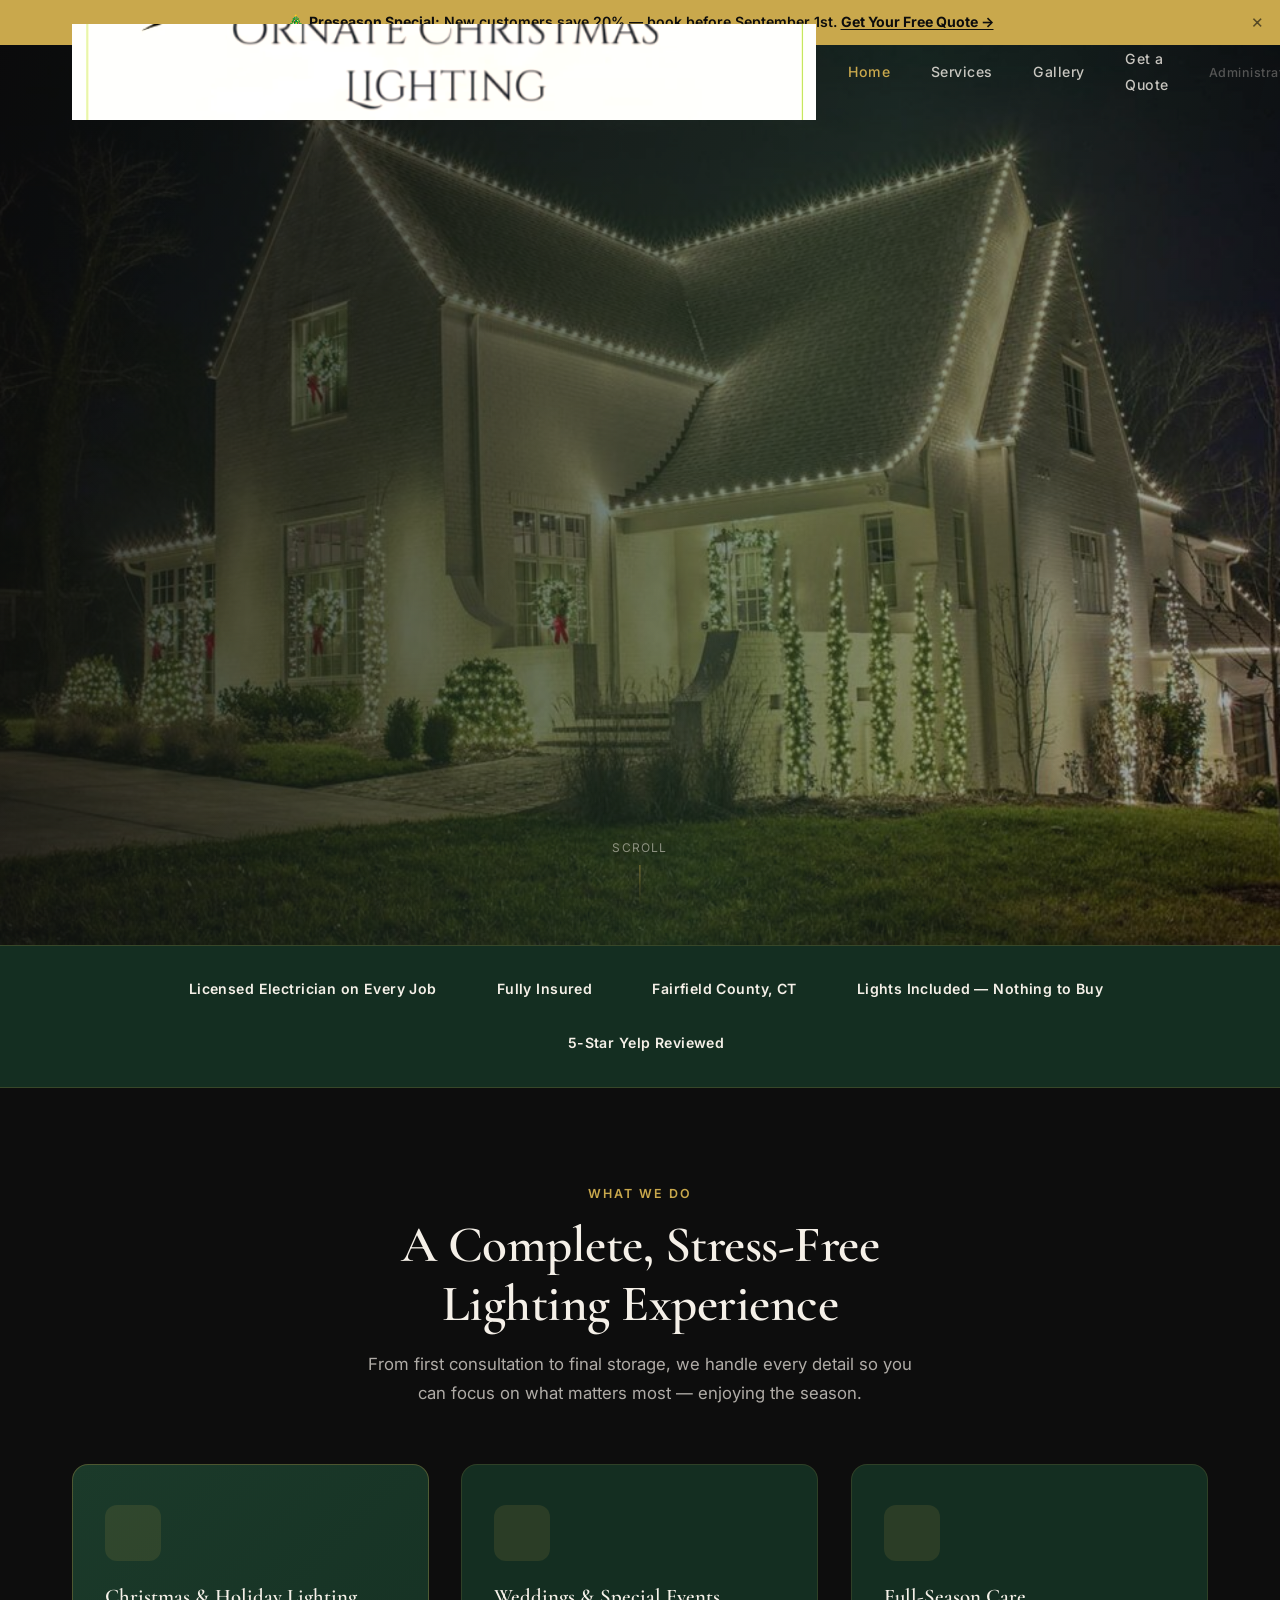
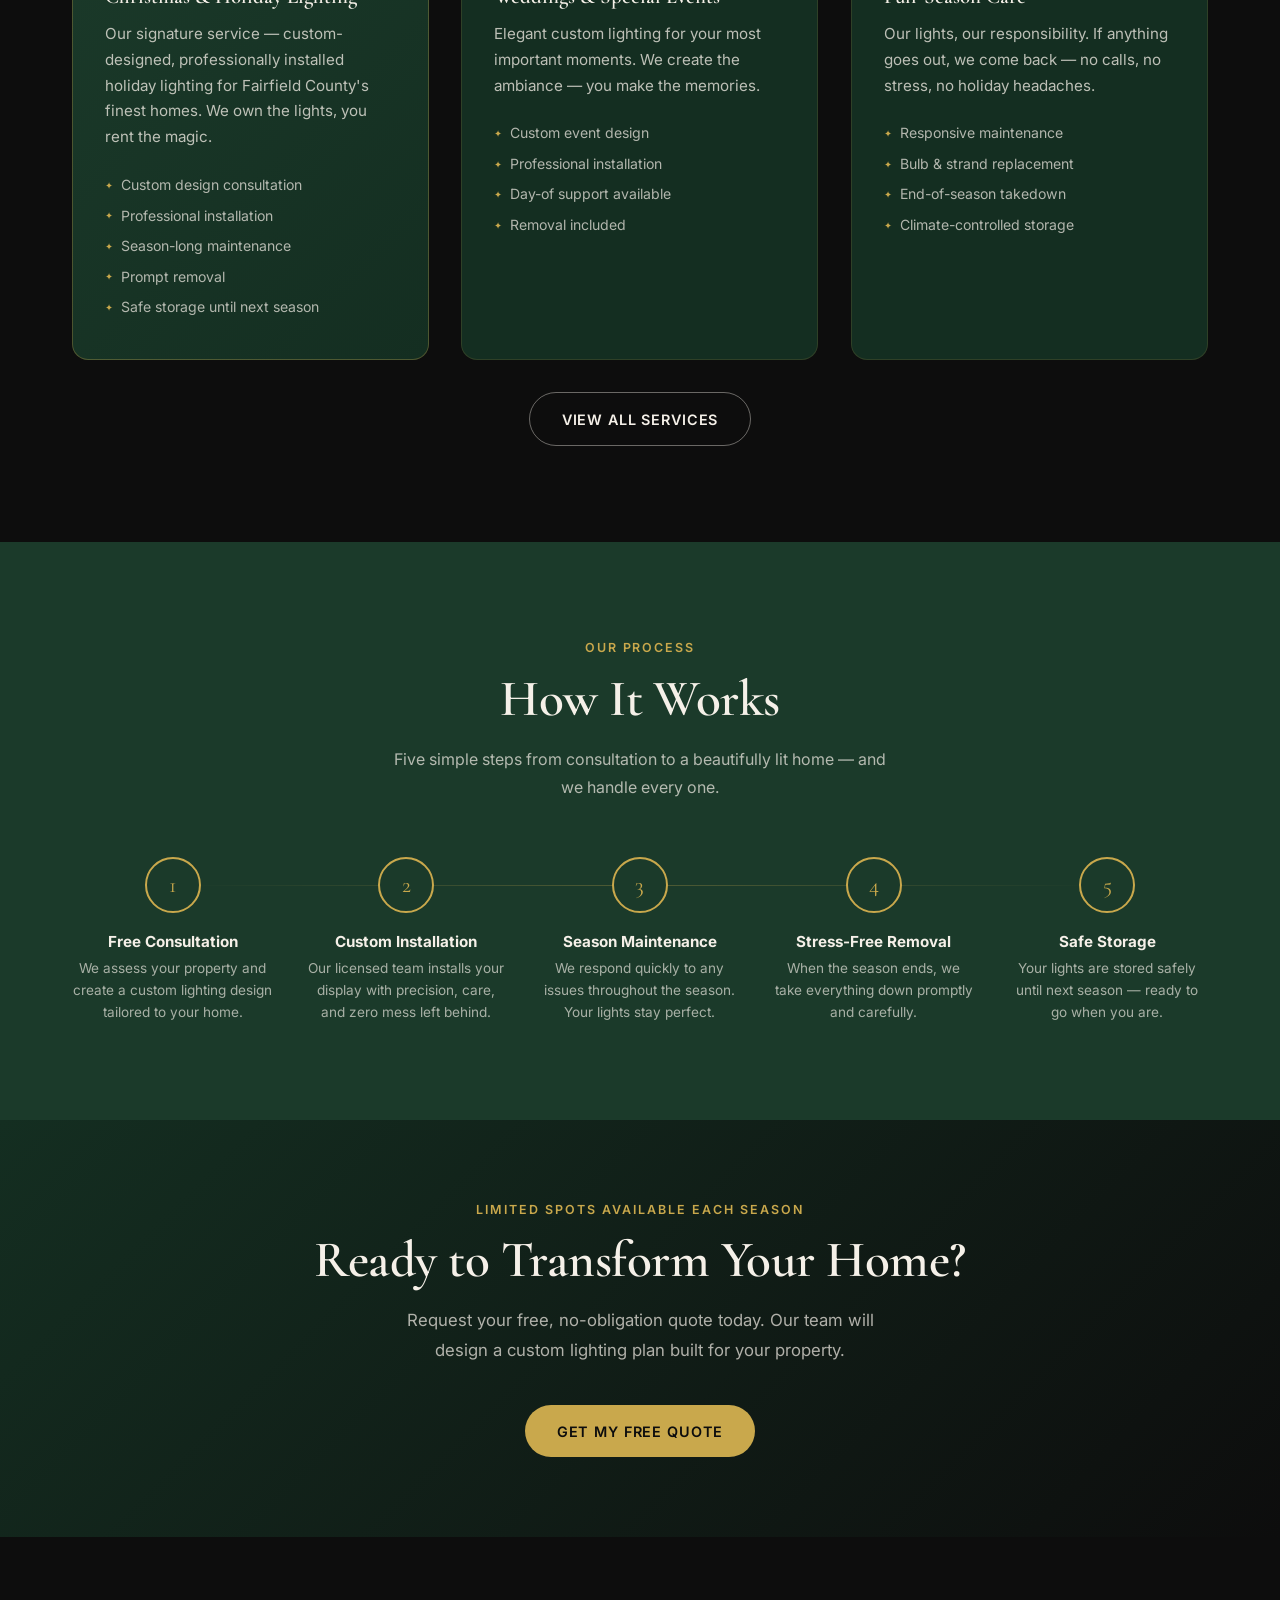
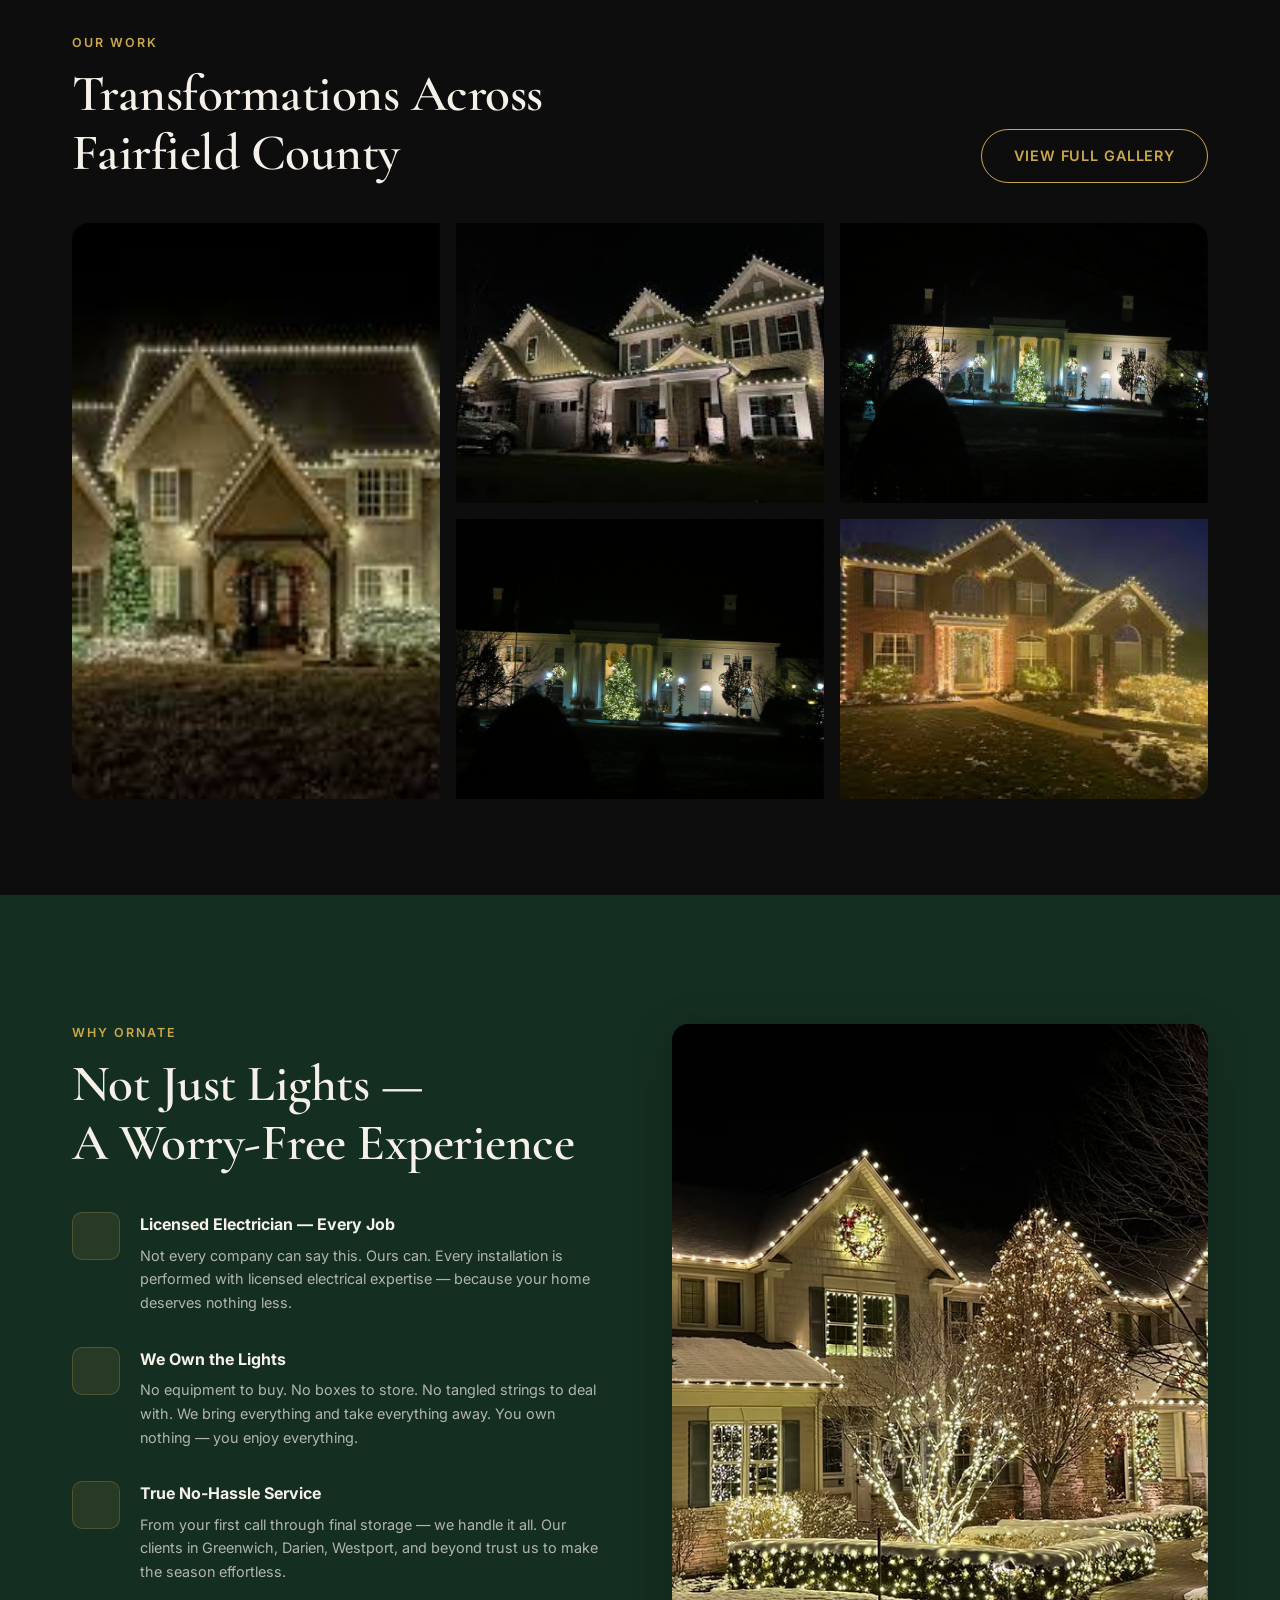
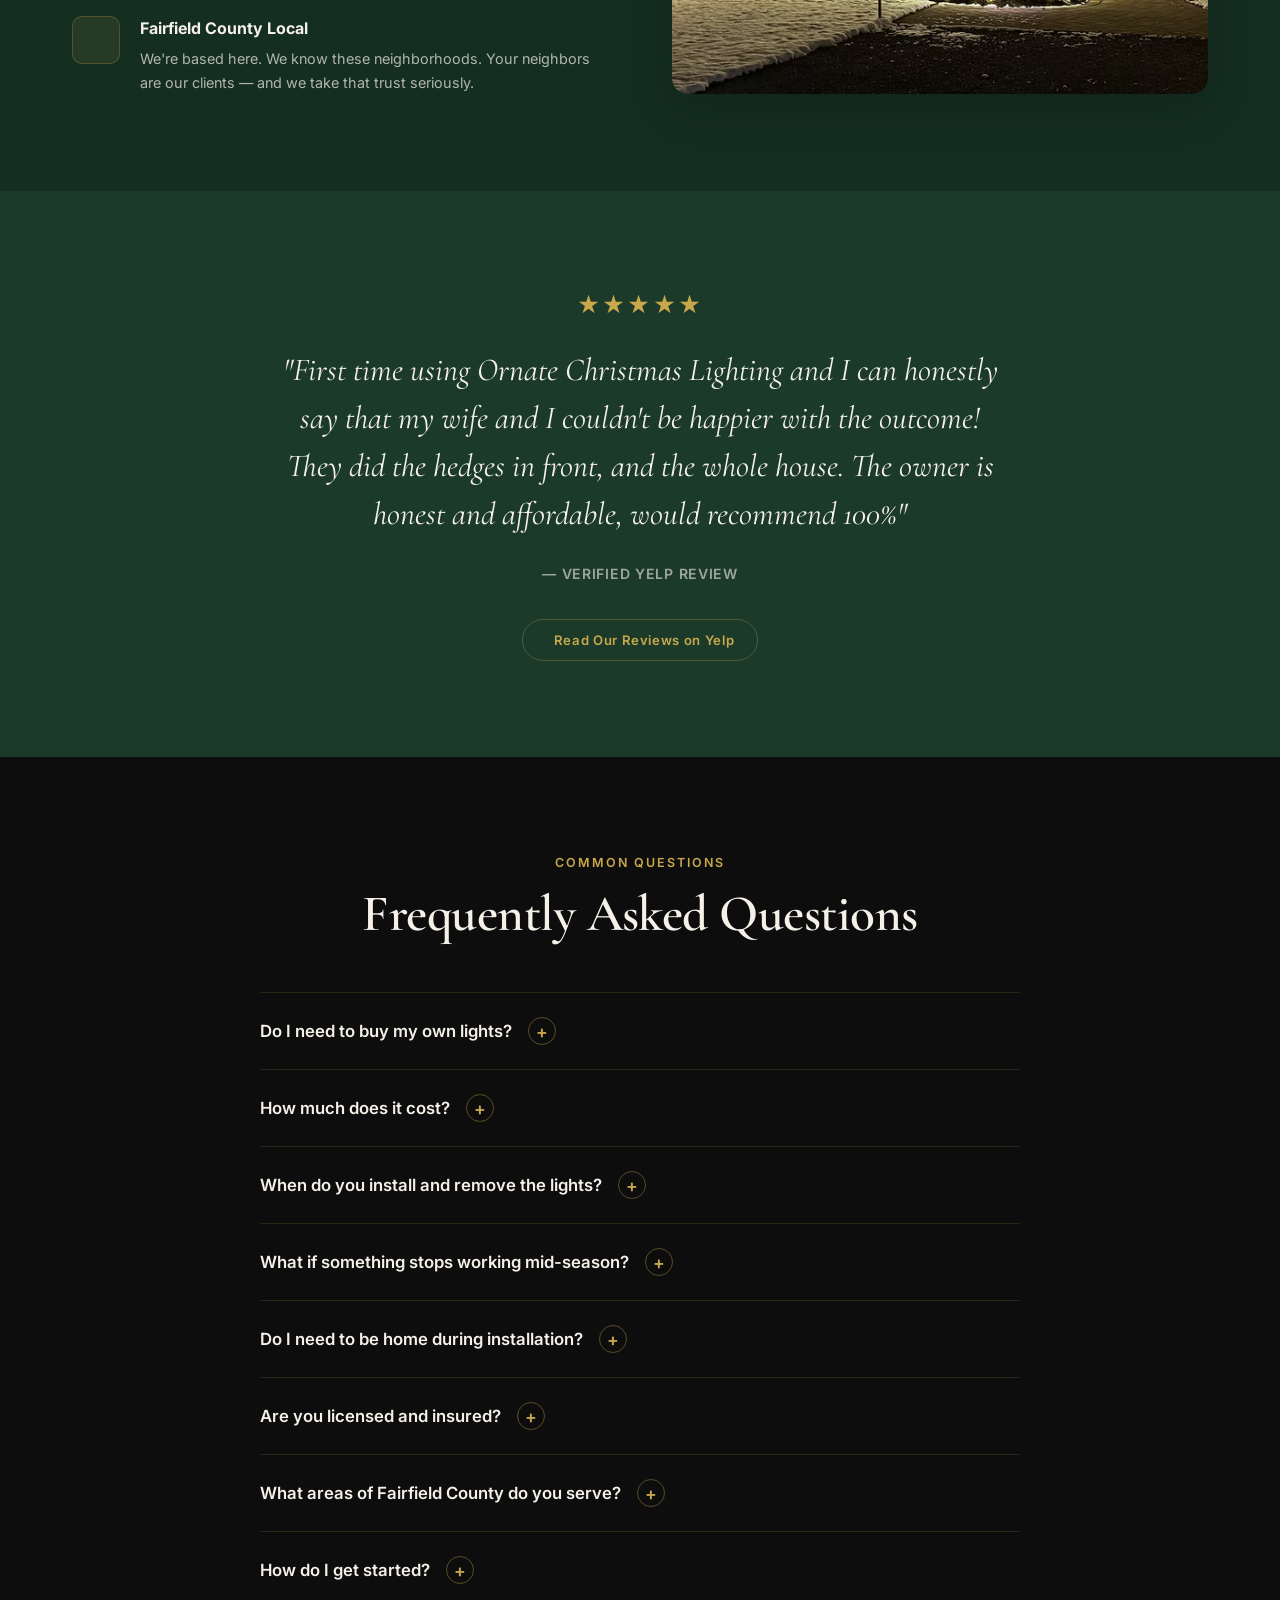
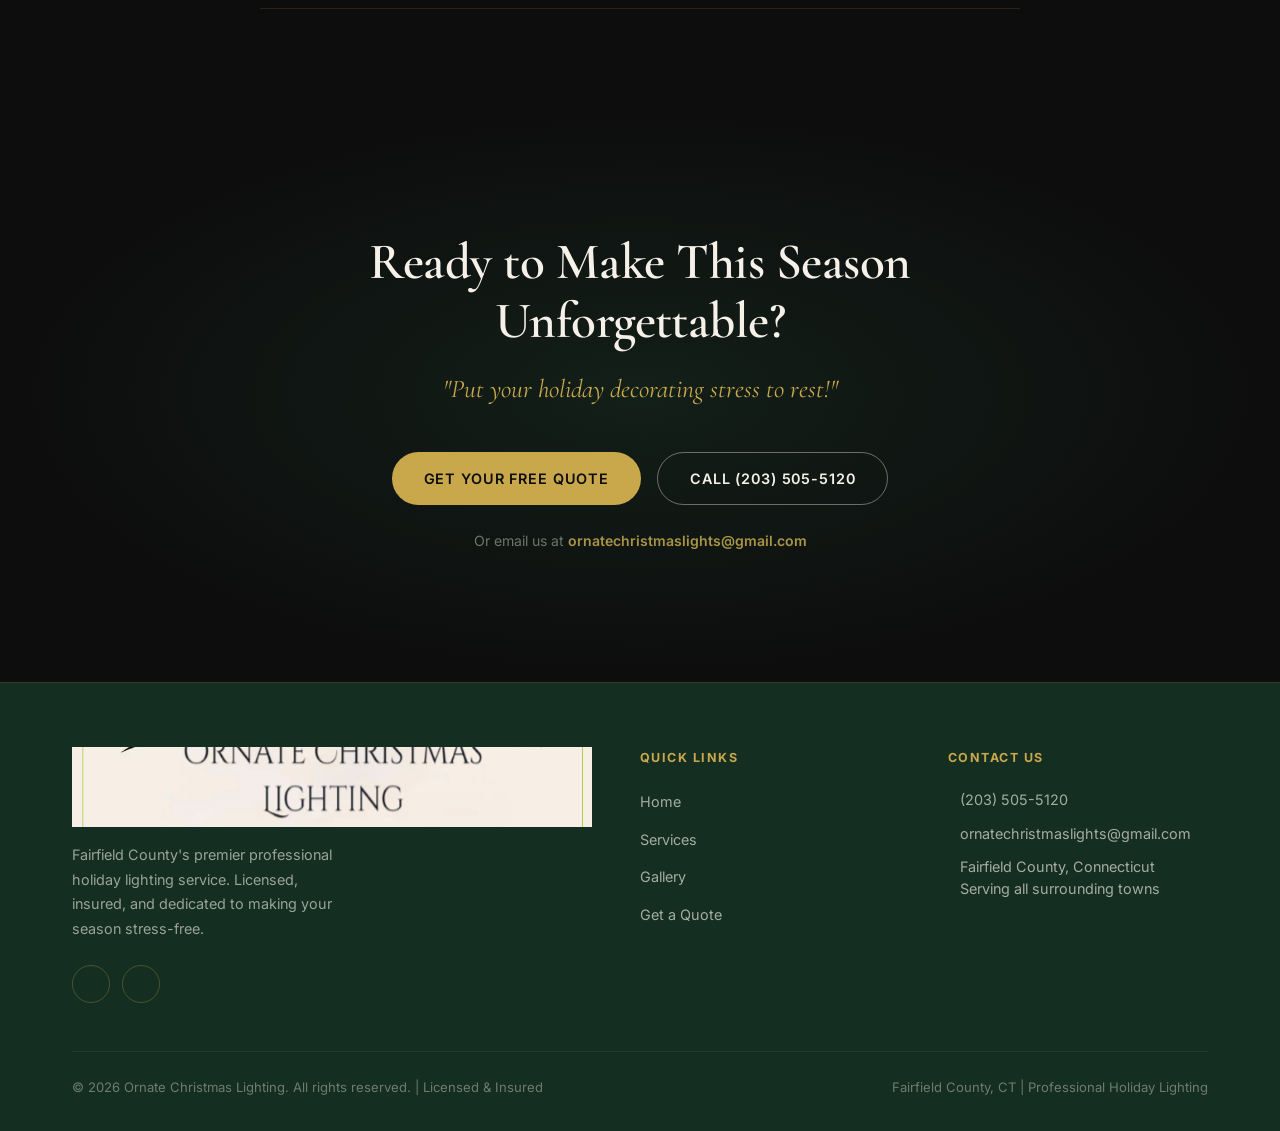
==== commit 8c598c27: "Use isolated logo text in nav" ====
--- a/site/index.html
+++ b/site/index.html
@@ -60,7 +60,7 @@
     <div class="container">
       <div class="nav__inner">
         <a href="index.html" class="nav__logo" aria-label="Ornate Christmas Lighting home">
-          <img src="assets/images/logo.png" alt="Ornate Christmas Lighting logo" />
+          <img src="assets/images/logo-text.png" alt="Ornate Christmas Lighting logo" />
         </a>
 
         <ul class="nav__links" role="list">
@@ -496,7 +496,7 @@
       <div class="footer__grid">
 
         <div class="footer__brand">
-          <img src="assets/images/logo.png" alt="Ornate Christmas Lighting" class="footer__brand-logo" />
+          <img src="assets/images/logo-text.png" alt="Ornate Christmas Lighting" class="footer__brand-logo" />
           <p class="footer__brand-text">
             Fairfield County's premier professional holiday lighting service. Licensed, insured, and dedicated to making your season stress-free.
           </p>
--- a/site/css/style.css
+++ b/site/css/style.css
@@ -216,15 +216,15 @@
 }
 
 .nav__logo img {
-  height: 72px;
+  height: 96px;
   width: auto;
-  clip-path: inset(0 0 27% 0);
+  
   filter: brightness(1.1);
 }
 
 .nav__logo-text {
   font-family: var(--font-serif);
-  font-size: 1.1rem;
+  font-size: 1.4rem;
   font-weight: 600;
   color: var(--warm-white);
   line-height: 1.2;
@@ -891,7 +891,7 @@
   height: 80px;
   width: auto;
   margin-bottom: 1rem;
-  clip-path: inset(0 0 27% 0);
+  
 }
 
 .footer__brand-text {
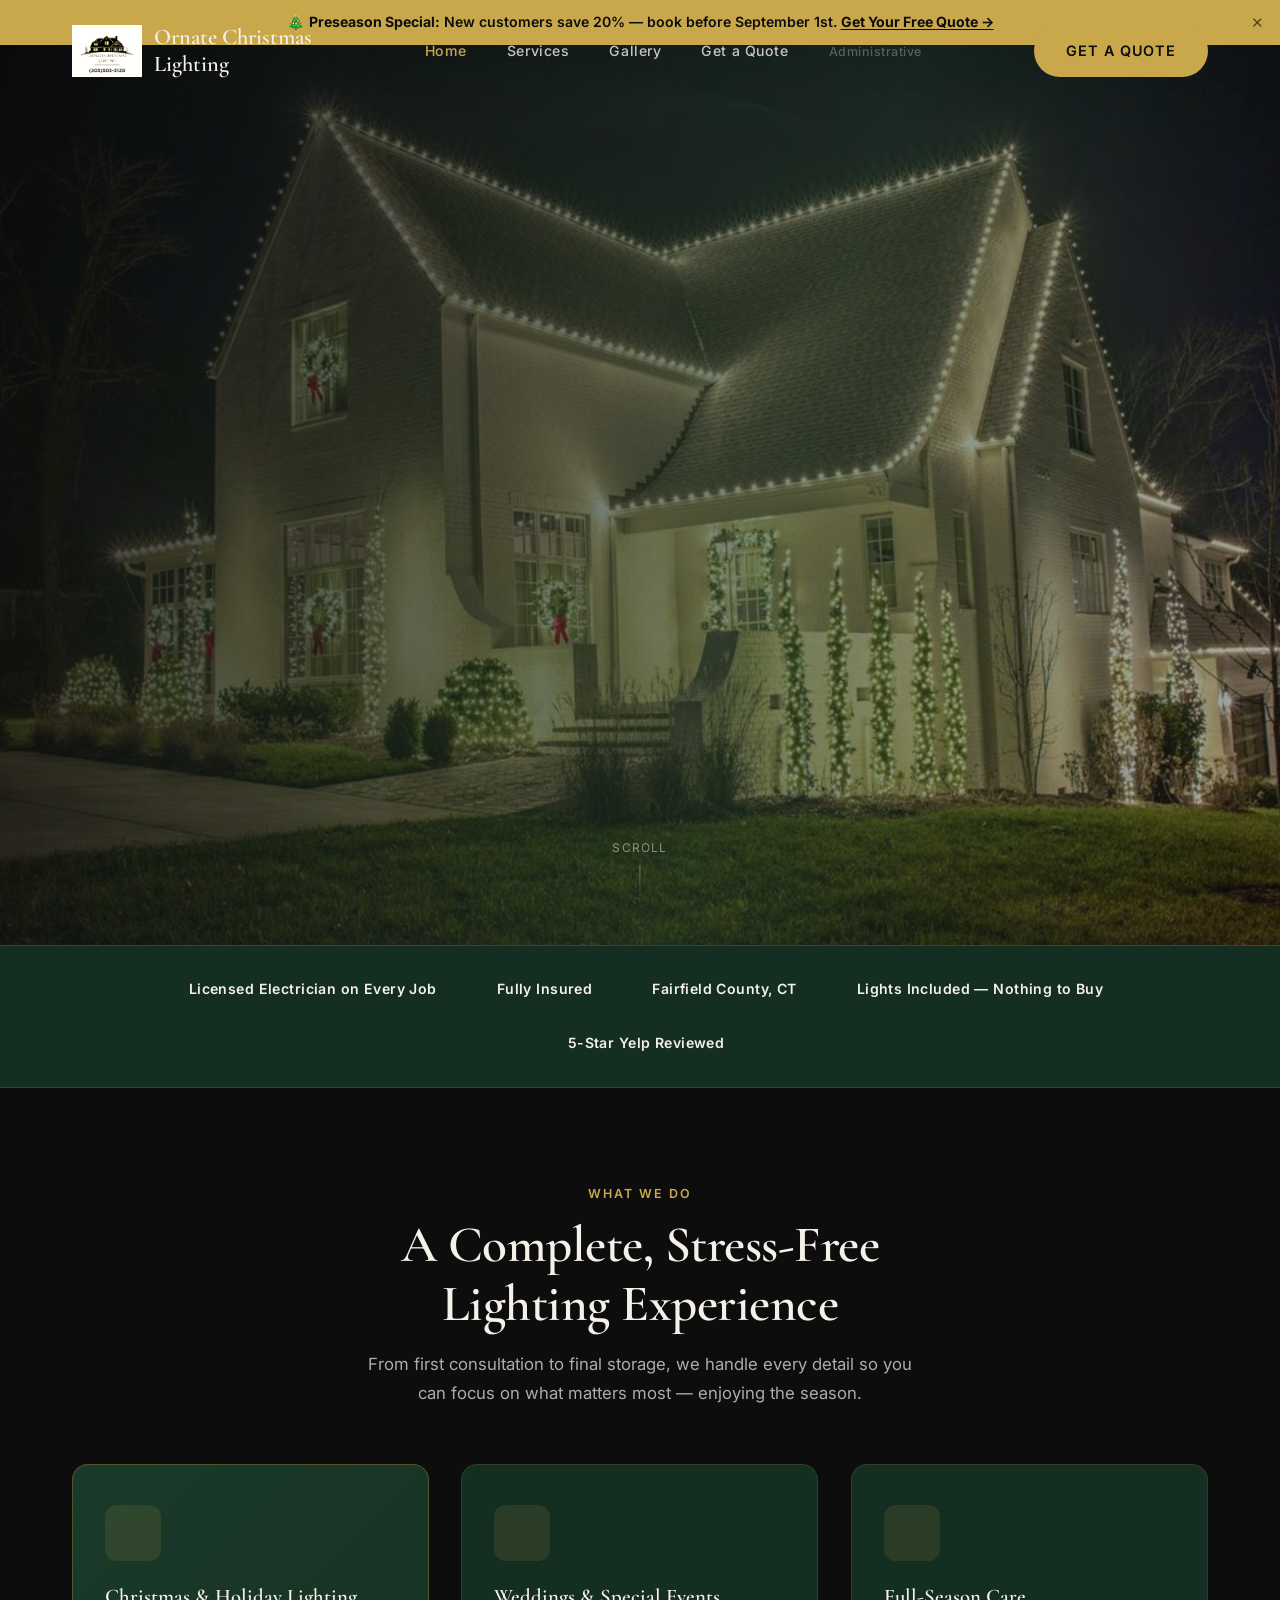
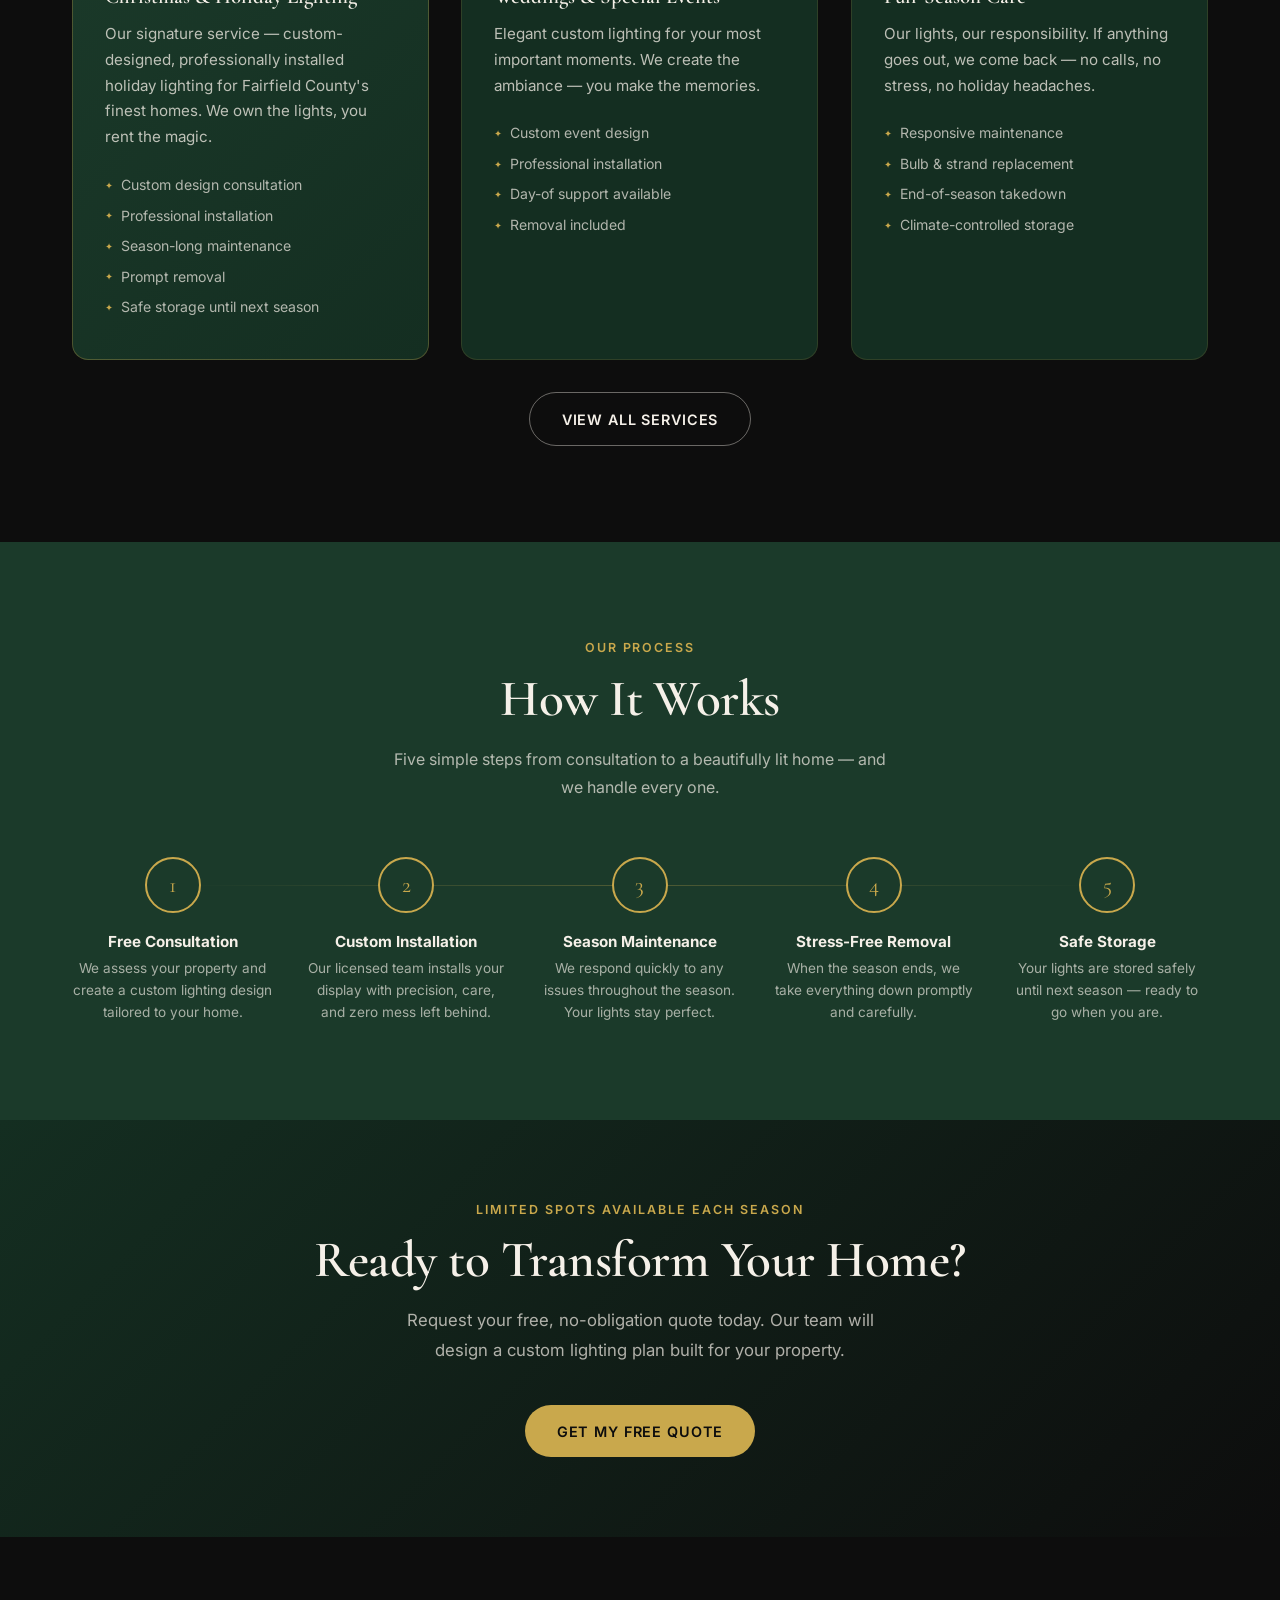
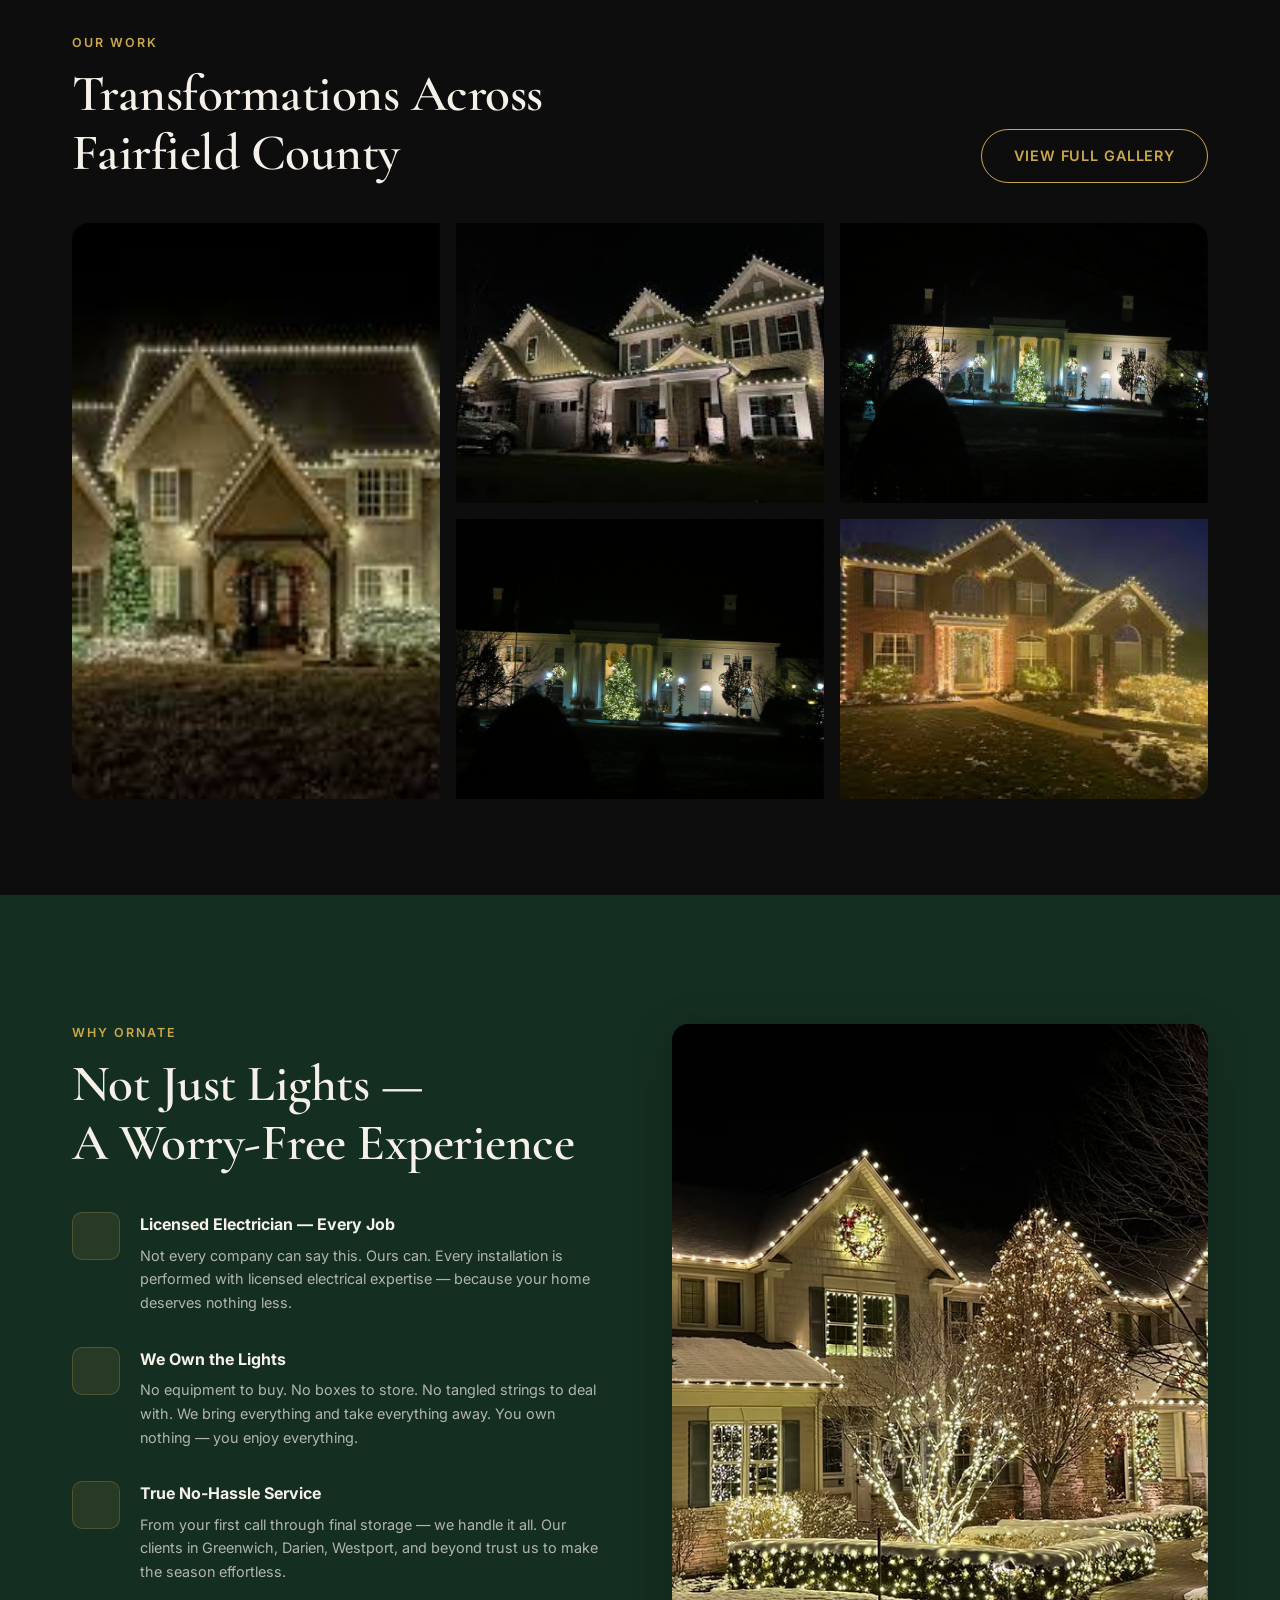
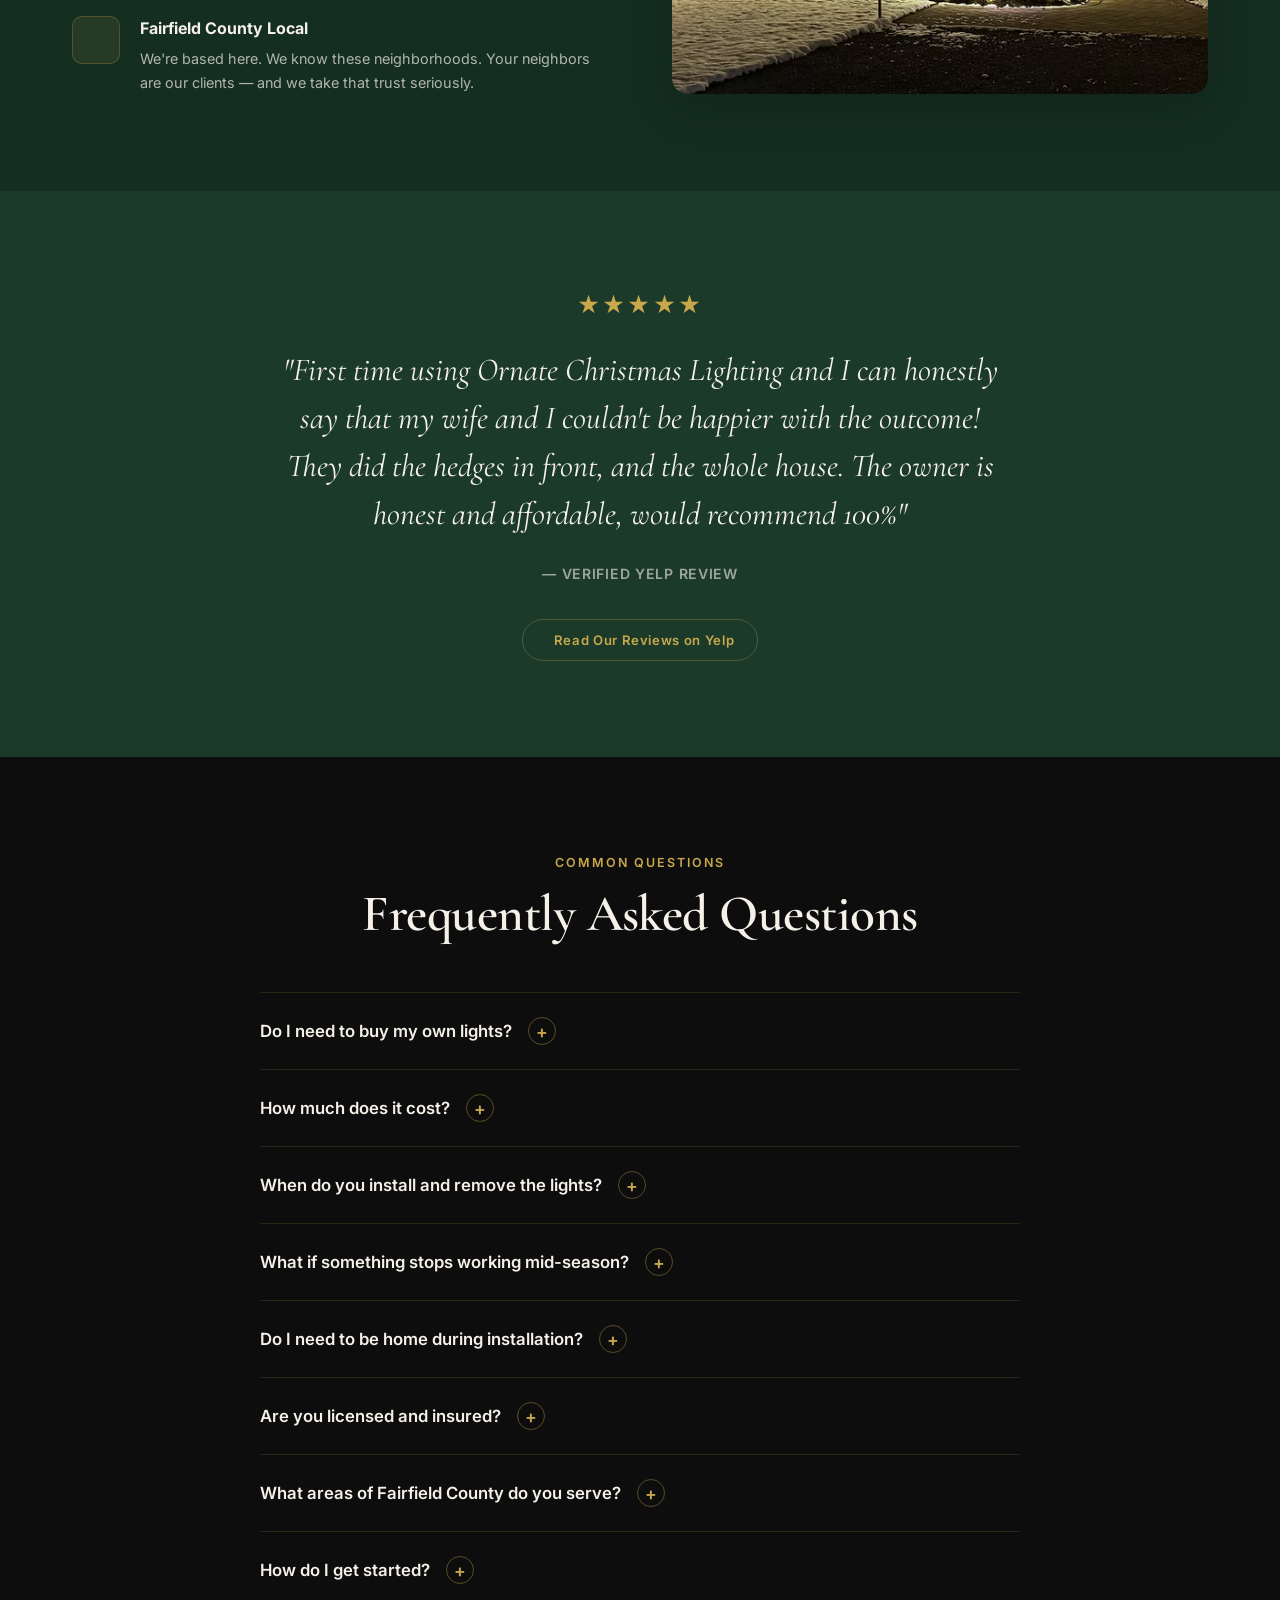
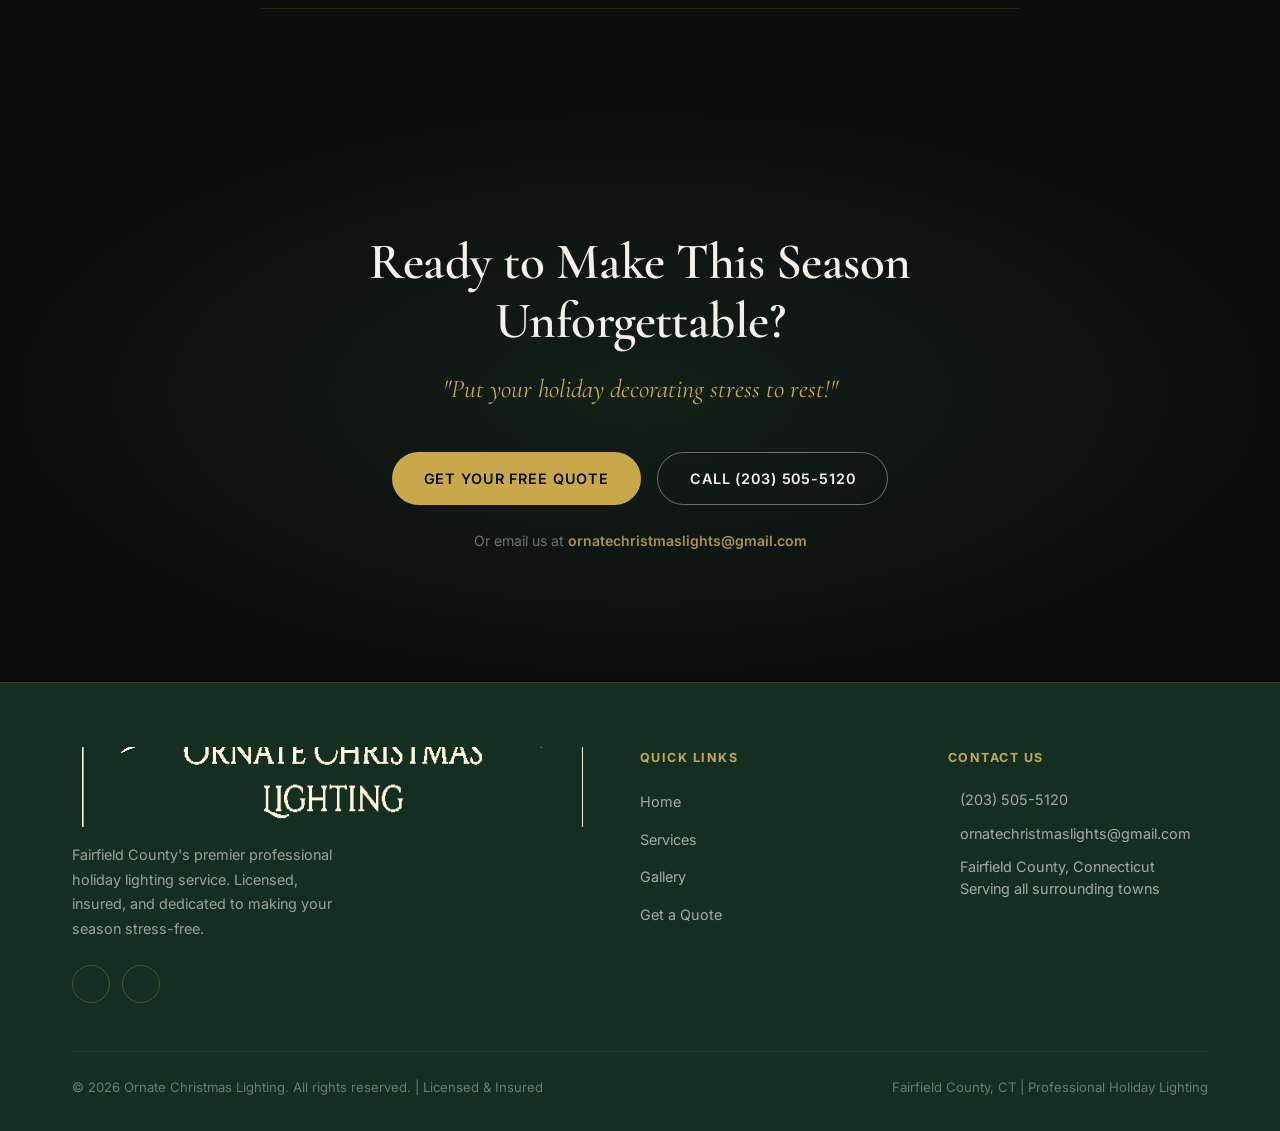
==== commit a3ddbdc4: "Show logo icon + company name text in nav" ====
--- a/site/index.html
+++ b/site/index.html
@@ -60,7 +60,7 @@
     <div class="container">
       <div class="nav__inner">
         <a href="index.html" class="nav__logo" aria-label="Ornate Christmas Lighting home">
-          <img src="assets/images/logo-text.png" alt="Ornate Christmas Lighting logo" />
+          <img src="assets/images/logo.png" alt="Ornate Christmas Lighting logo" class="nav__logo-img" /><span class="nav__logo-text">Ornate Christmas<br>Lighting</span>
         </a>
 
         <ul class="nav__links" role="list">
--- a/site/css/style.css
+++ b/site/css/style.css
@@ -216,7 +216,7 @@
 }
 
 .nav__logo img {
-  height: 96px;
+  height: 52px;
   width: auto;
   
   filter: brightness(1.1);
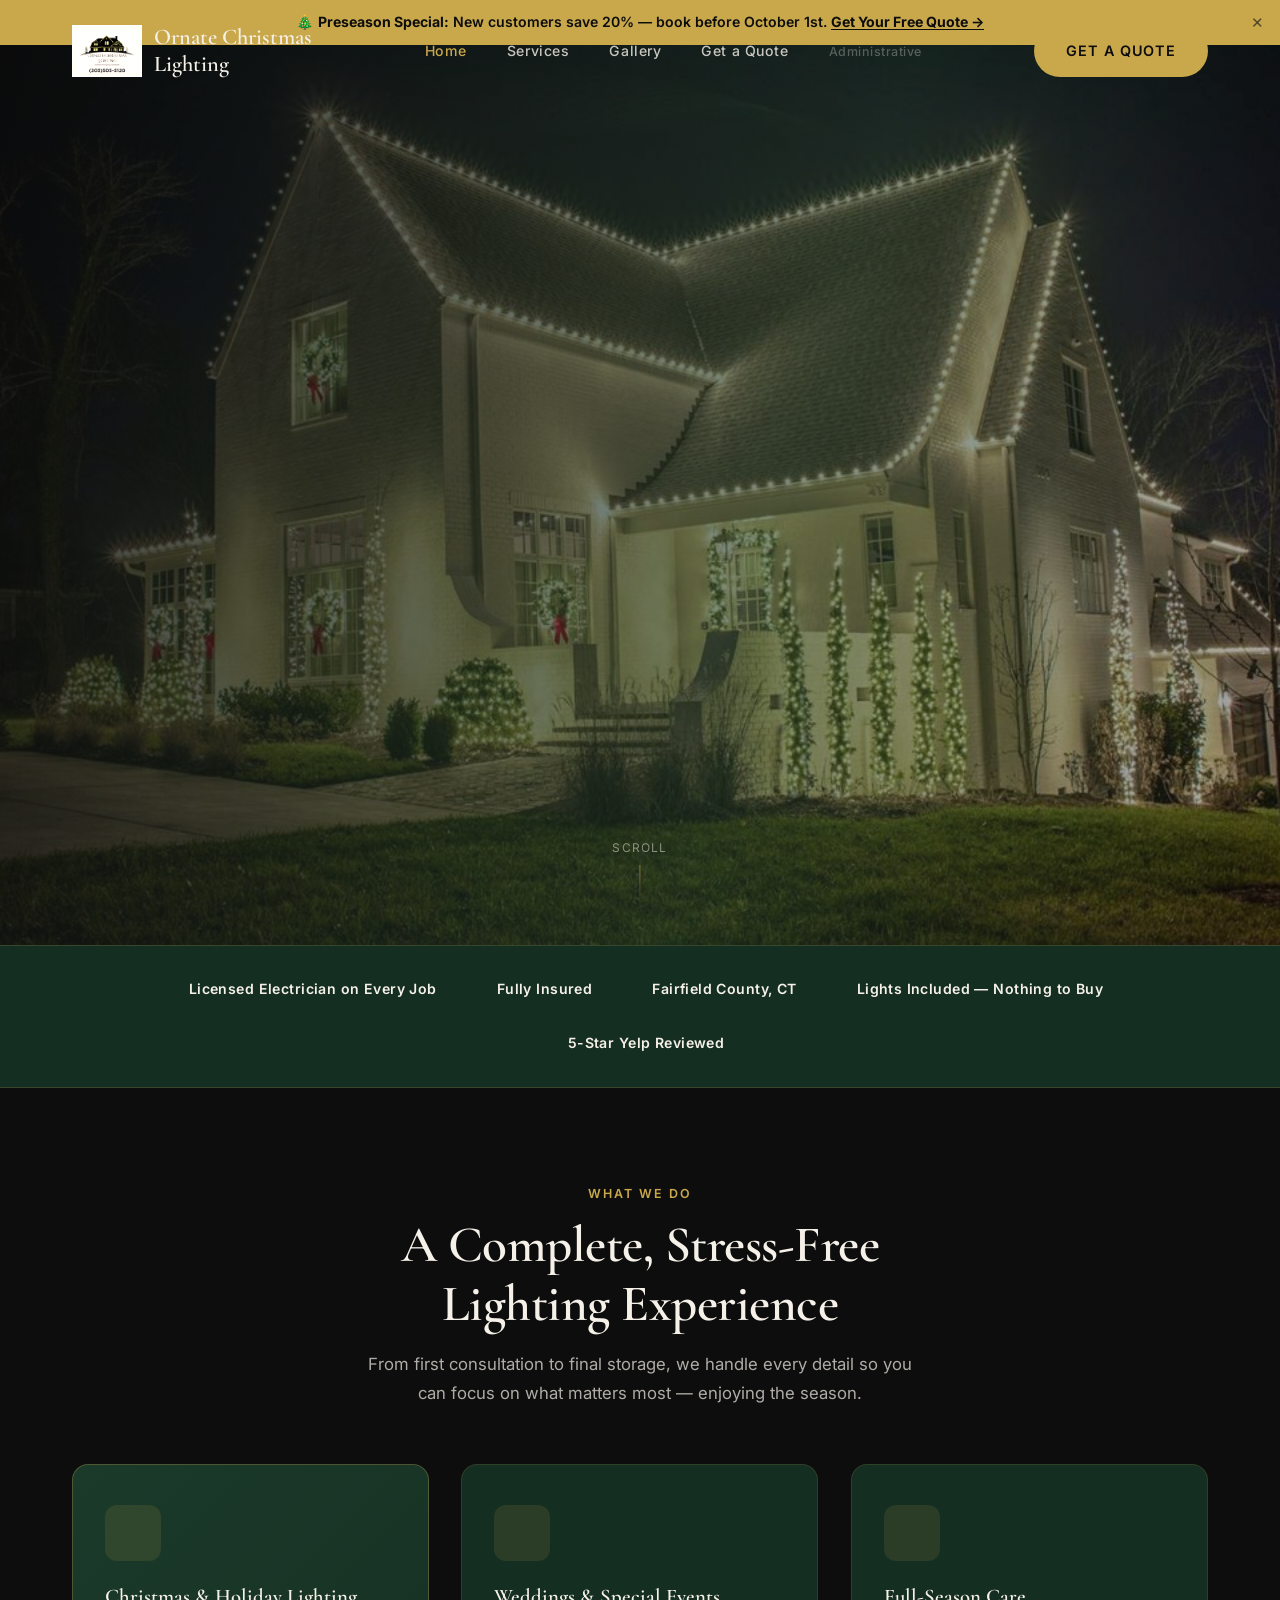
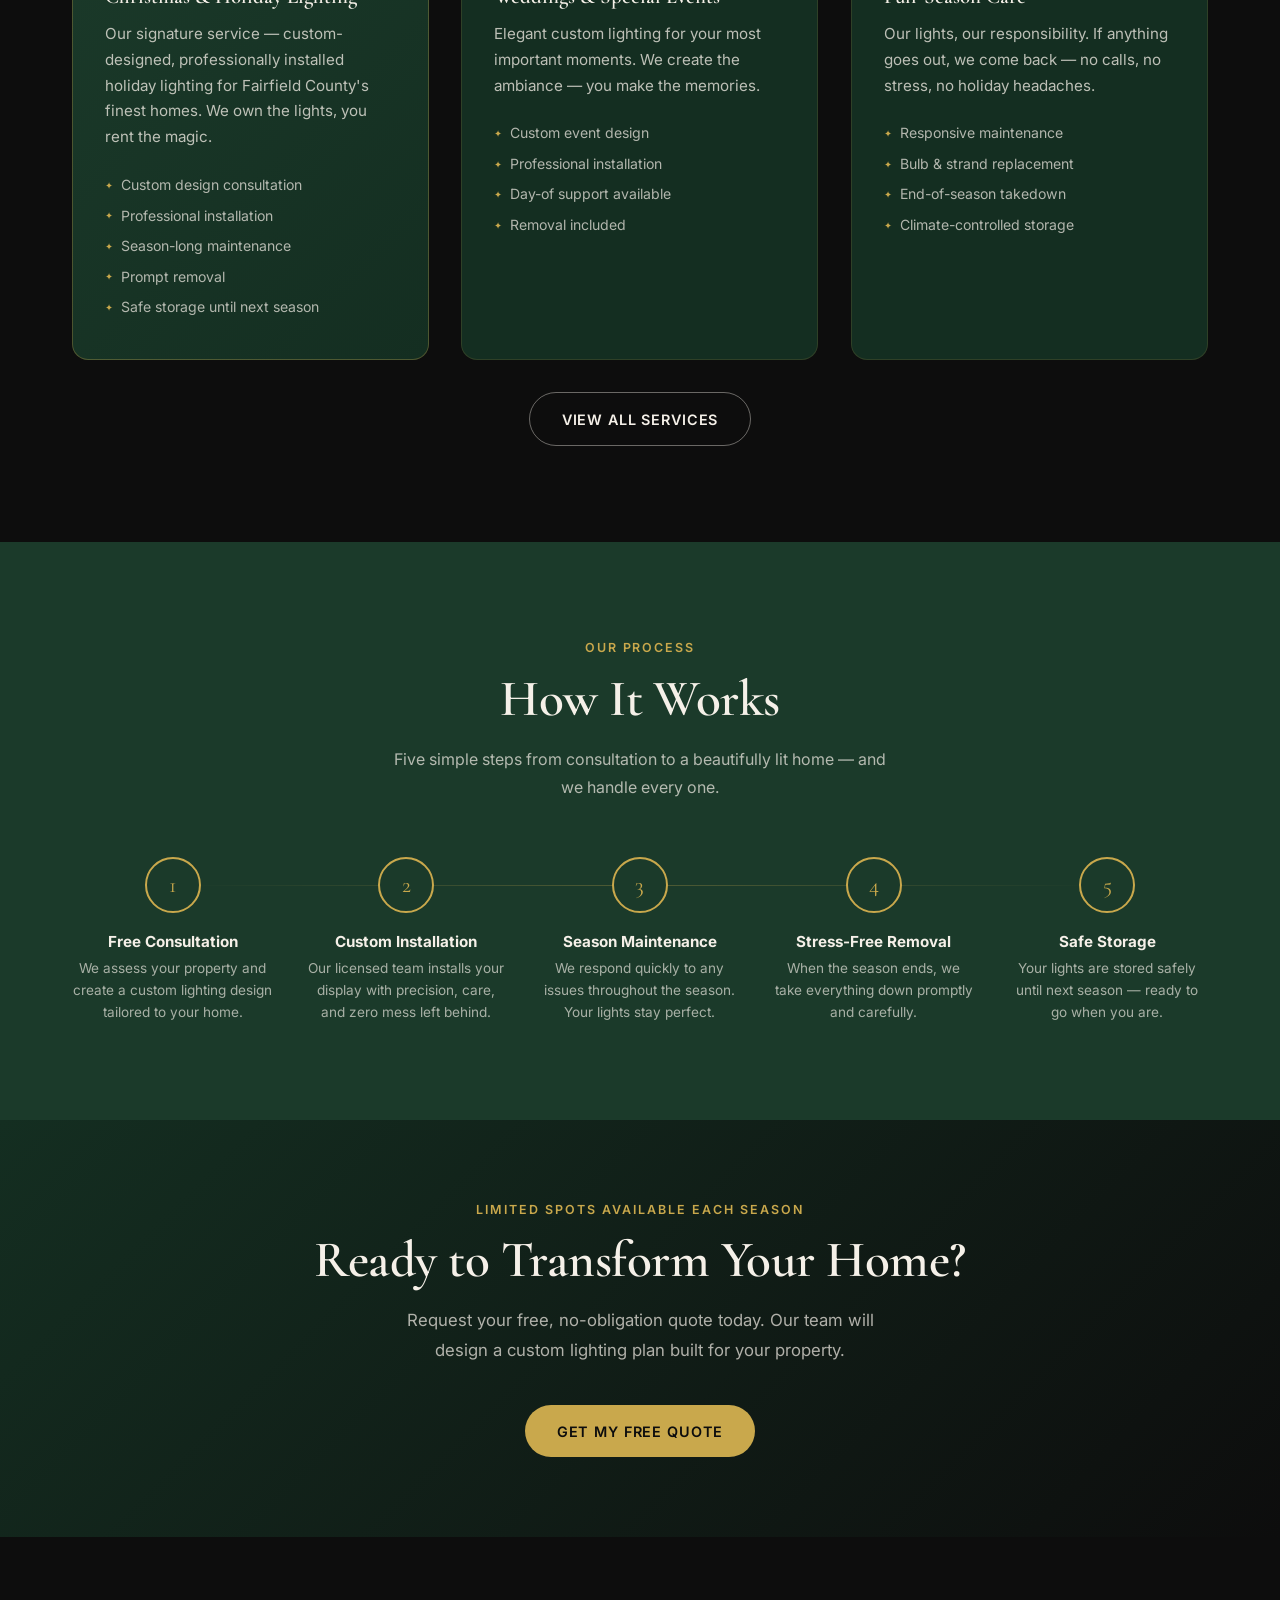
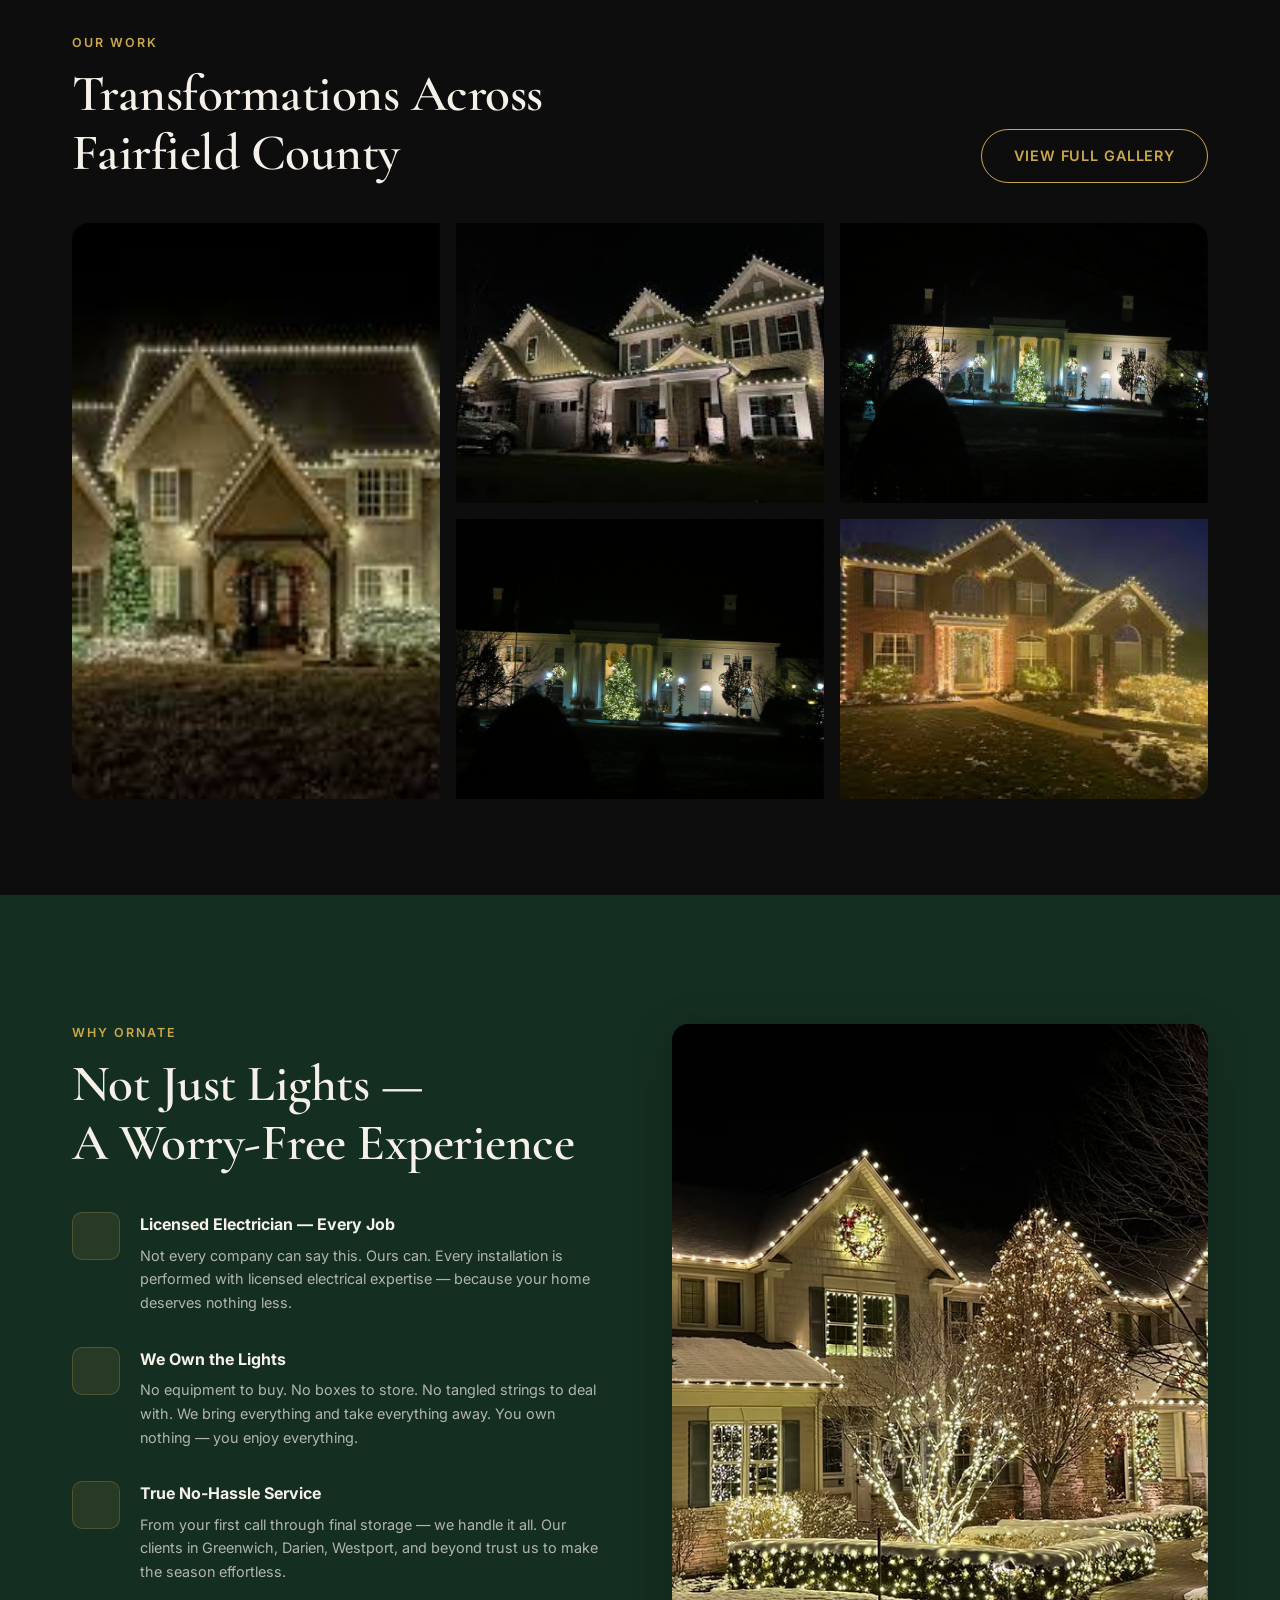
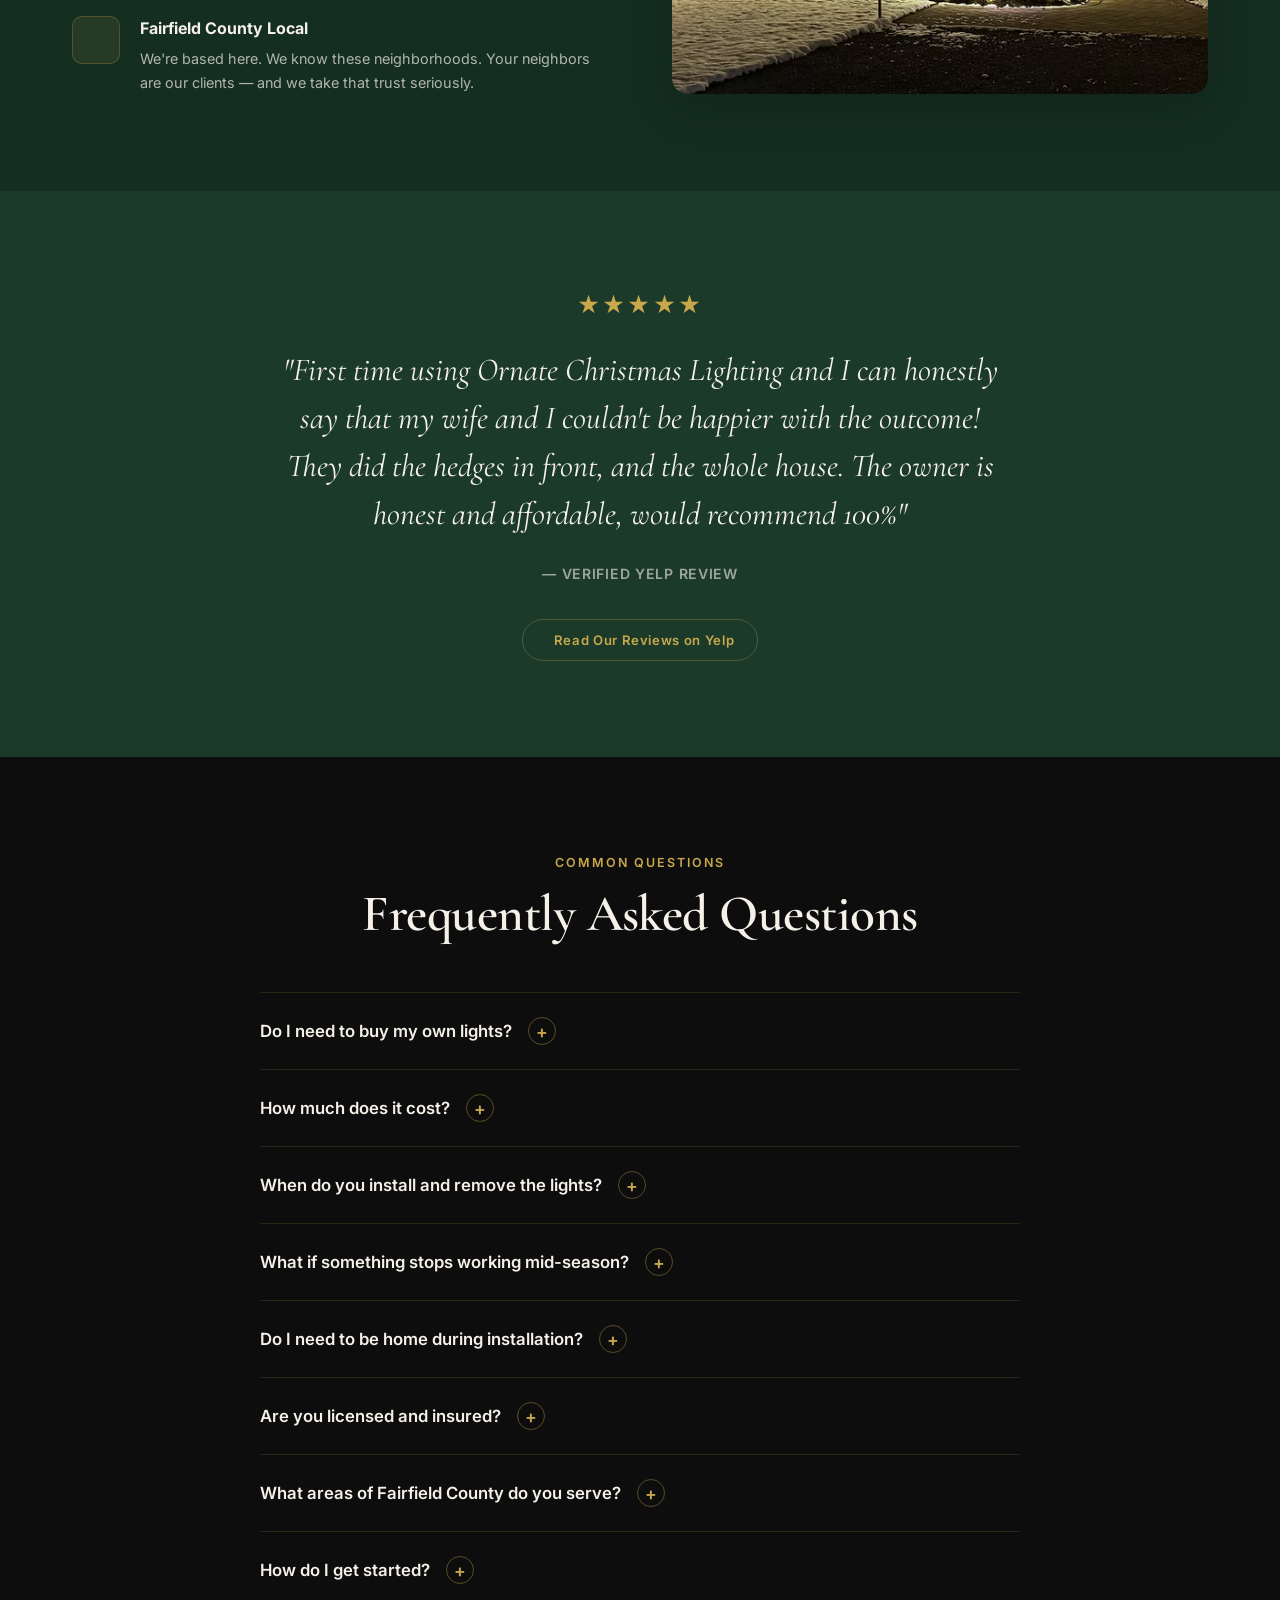
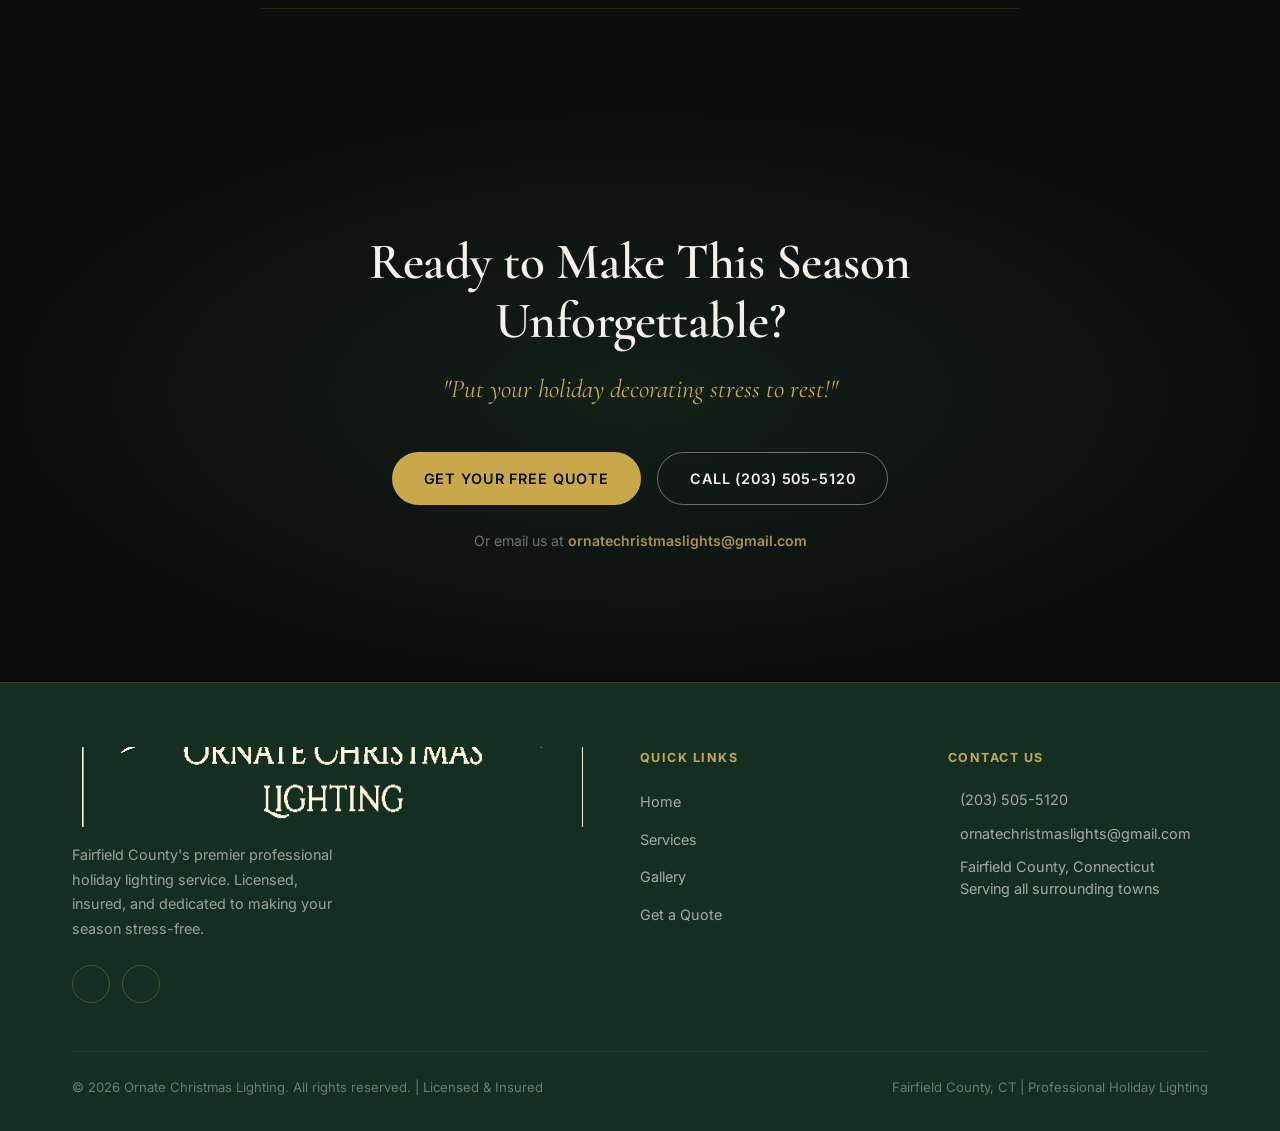
==== commit ee0a639b: "Update promo deadline from September 1st to October 1st" ====
--- a/site/index.html
+++ b/site/index.html
@@ -50,7 +50,7 @@
 
   <!-- PROMO BANNER -->
   <div class="promo-banner" role="alert">
-    🎄 <strong>Preseason Special:</strong> New customers save 20% — book before September 1st.
+    🎄 <strong>Preseason Special:</strong> New customers save 20% — book before October 1st.
     <a href="quote.html">Get Your Free Quote →</a>
     <button class="promo-banner__close" aria-label="Dismiss banner">×</button>
   </div>
@@ -405,7 +405,7 @@
               <span class="faq-item__icon" aria-hidden="true">+</span>
             </button>
             <div class="faq-item__answer">
-              <p>Every home is different, so all of our pricing is custom. We offer a free design consultation where we assess your property and provide a detailed, no-obligation quote. Our services start at $1,500. New customers who accept a quote before September 1st receive 20% off their first year.</p>
+              <p>Every home is different, so all of our pricing is custom. We offer a free design consultation where we assess your property and provide a detailed, no-obligation quote. Our services start at $1,500. New customers who accept a quote before October 1st receive 20% off their first year.</p>
             </div>
           </div>
 
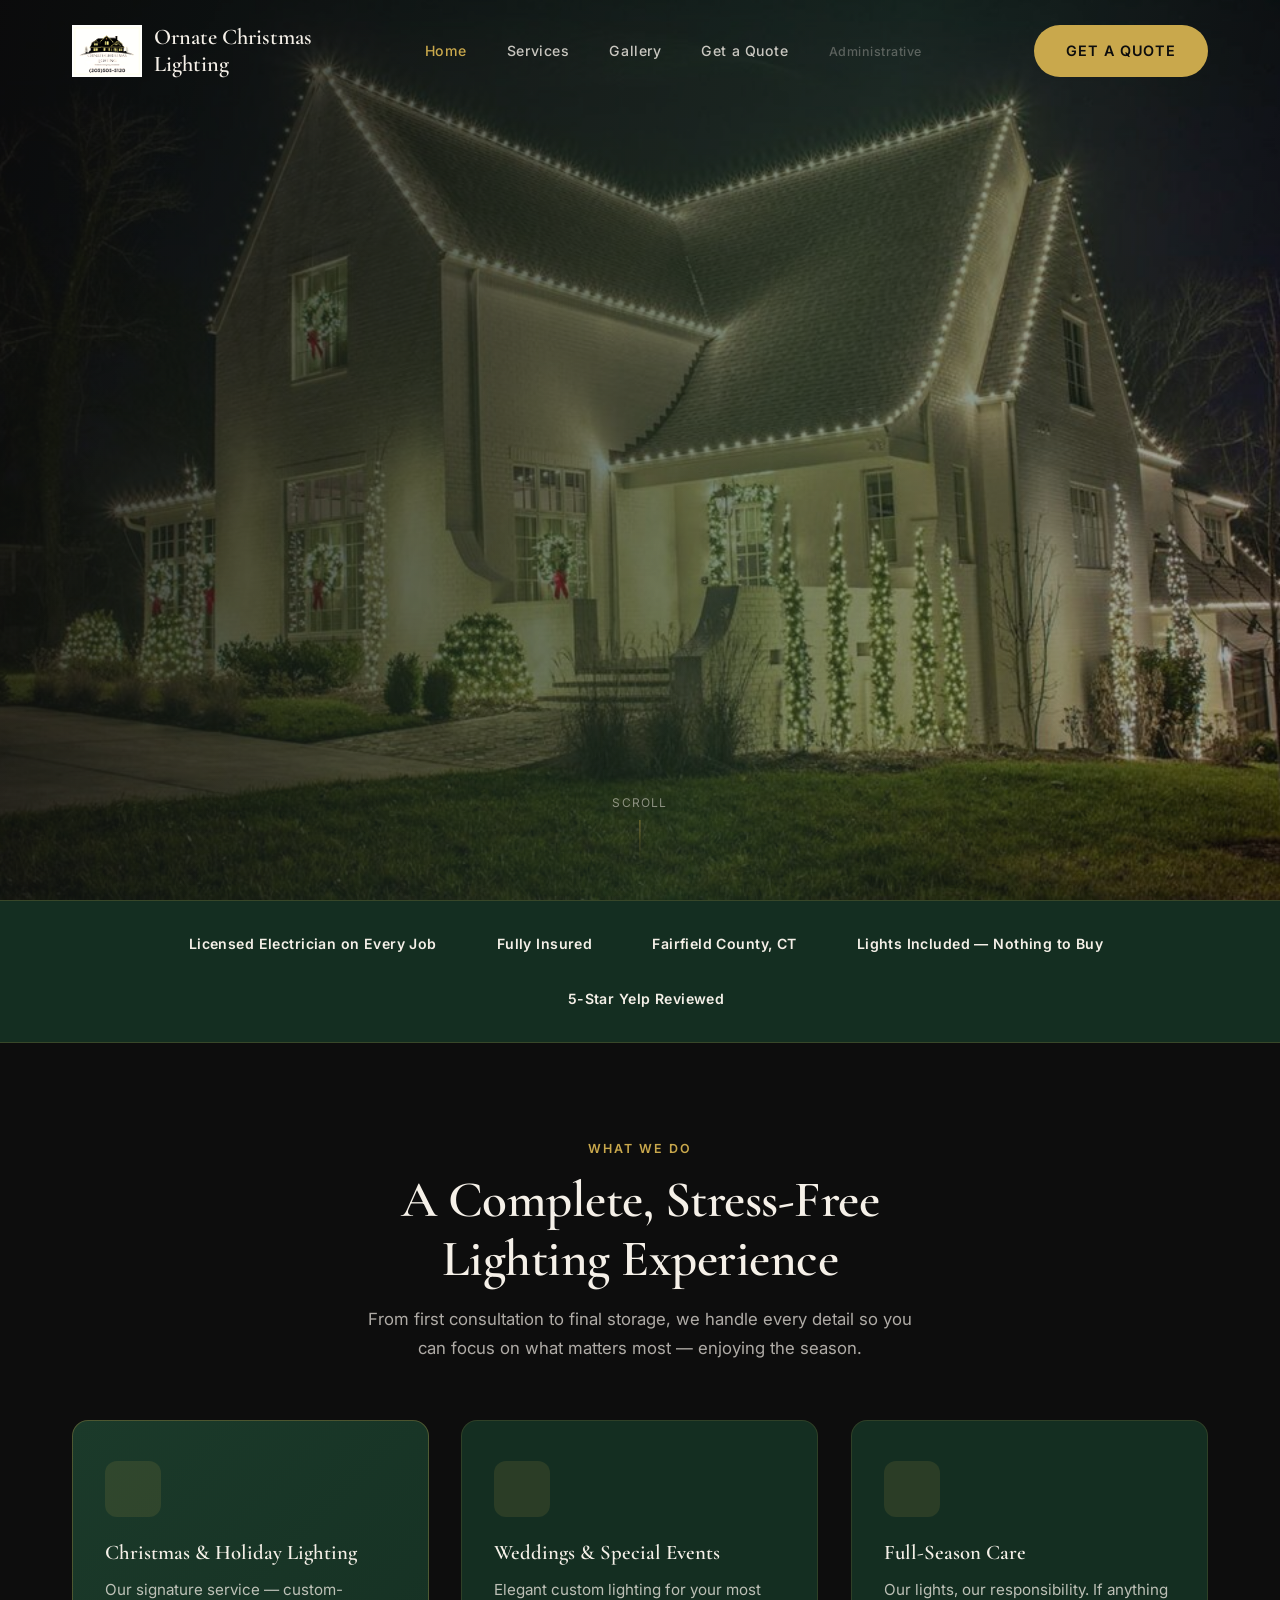
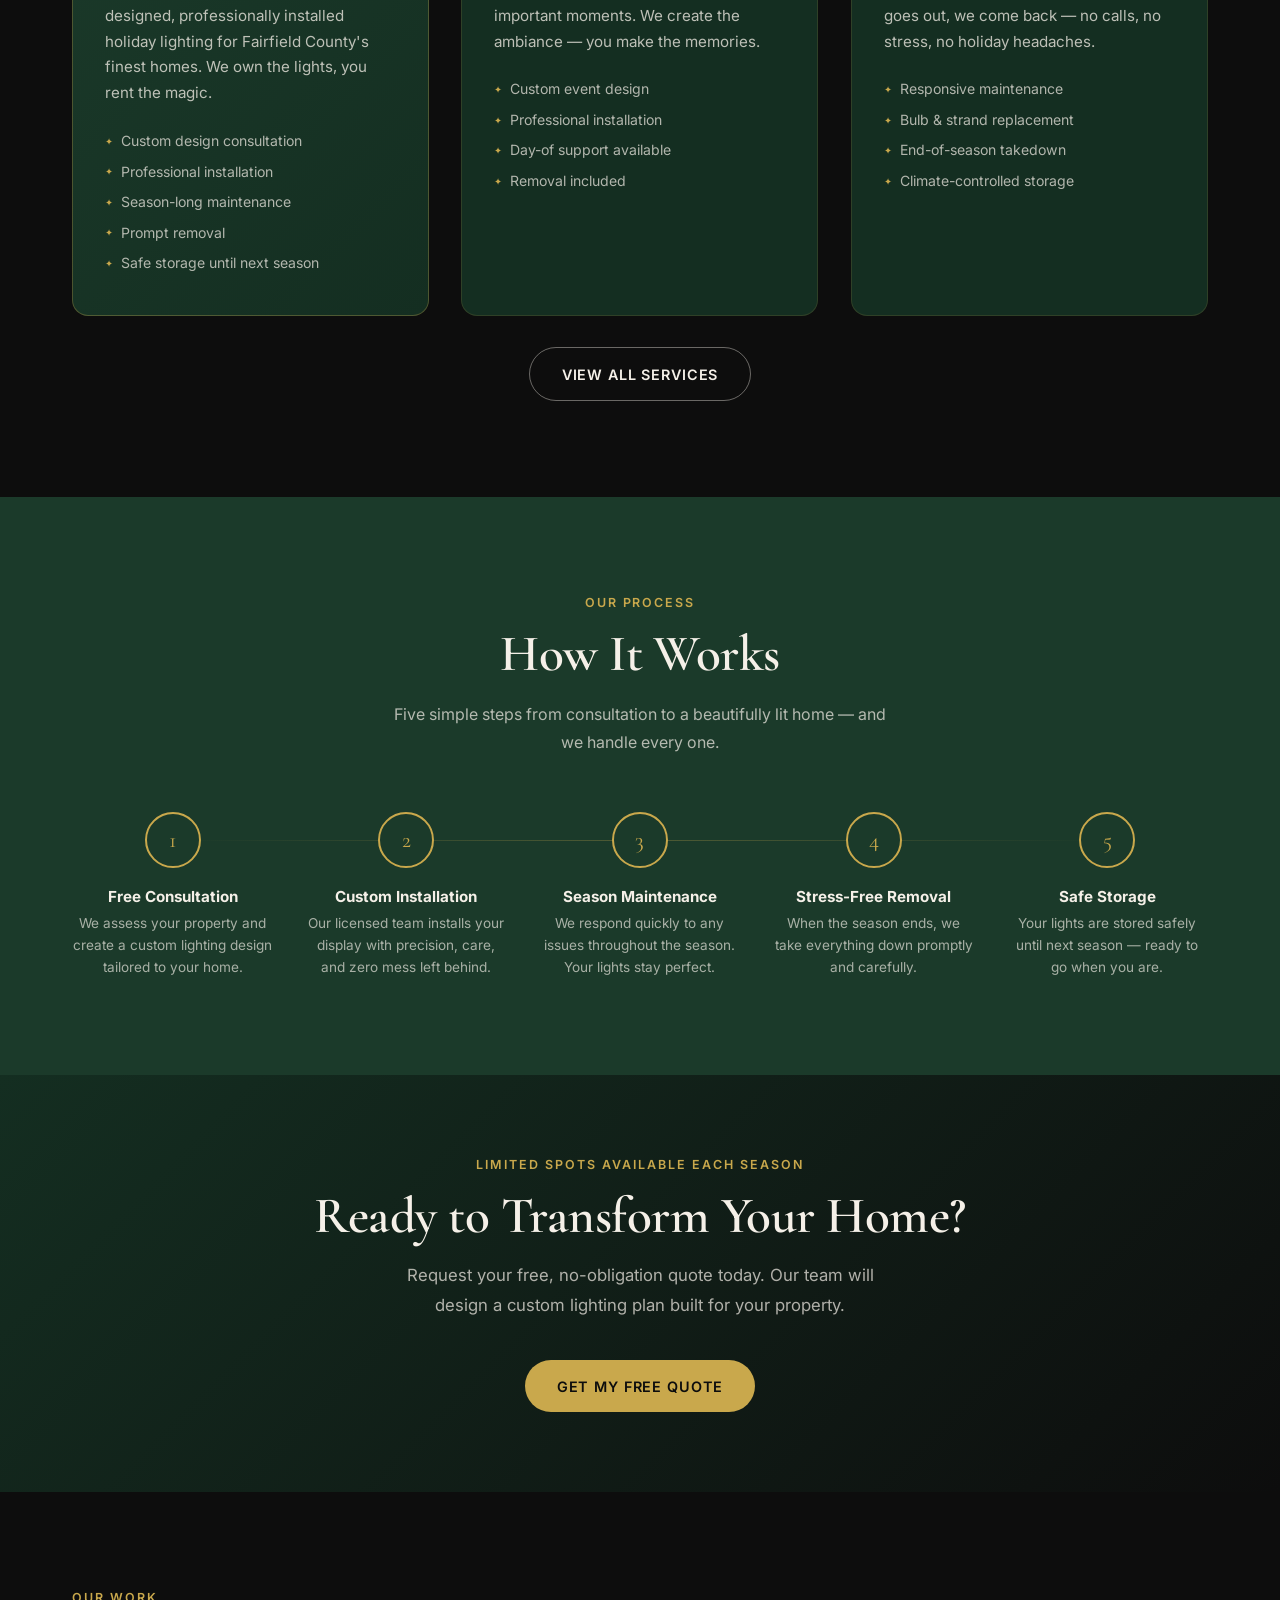
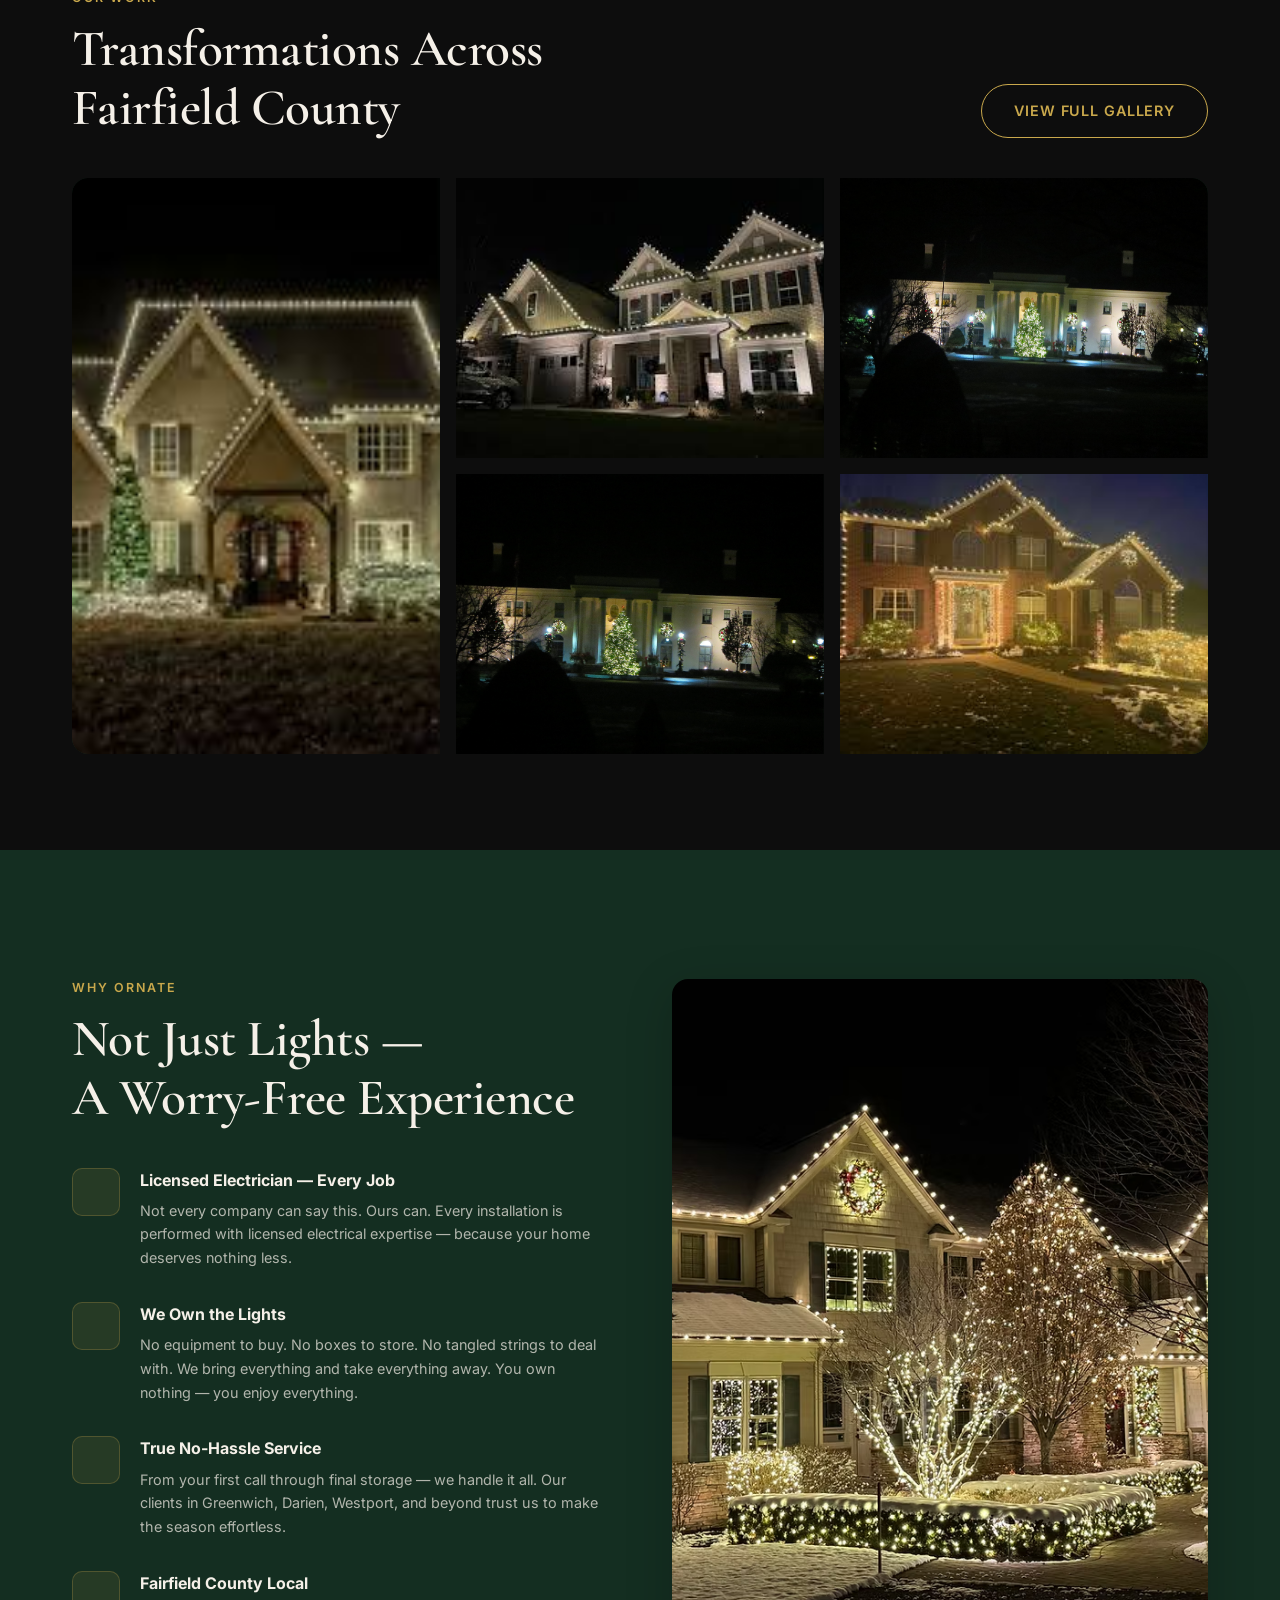
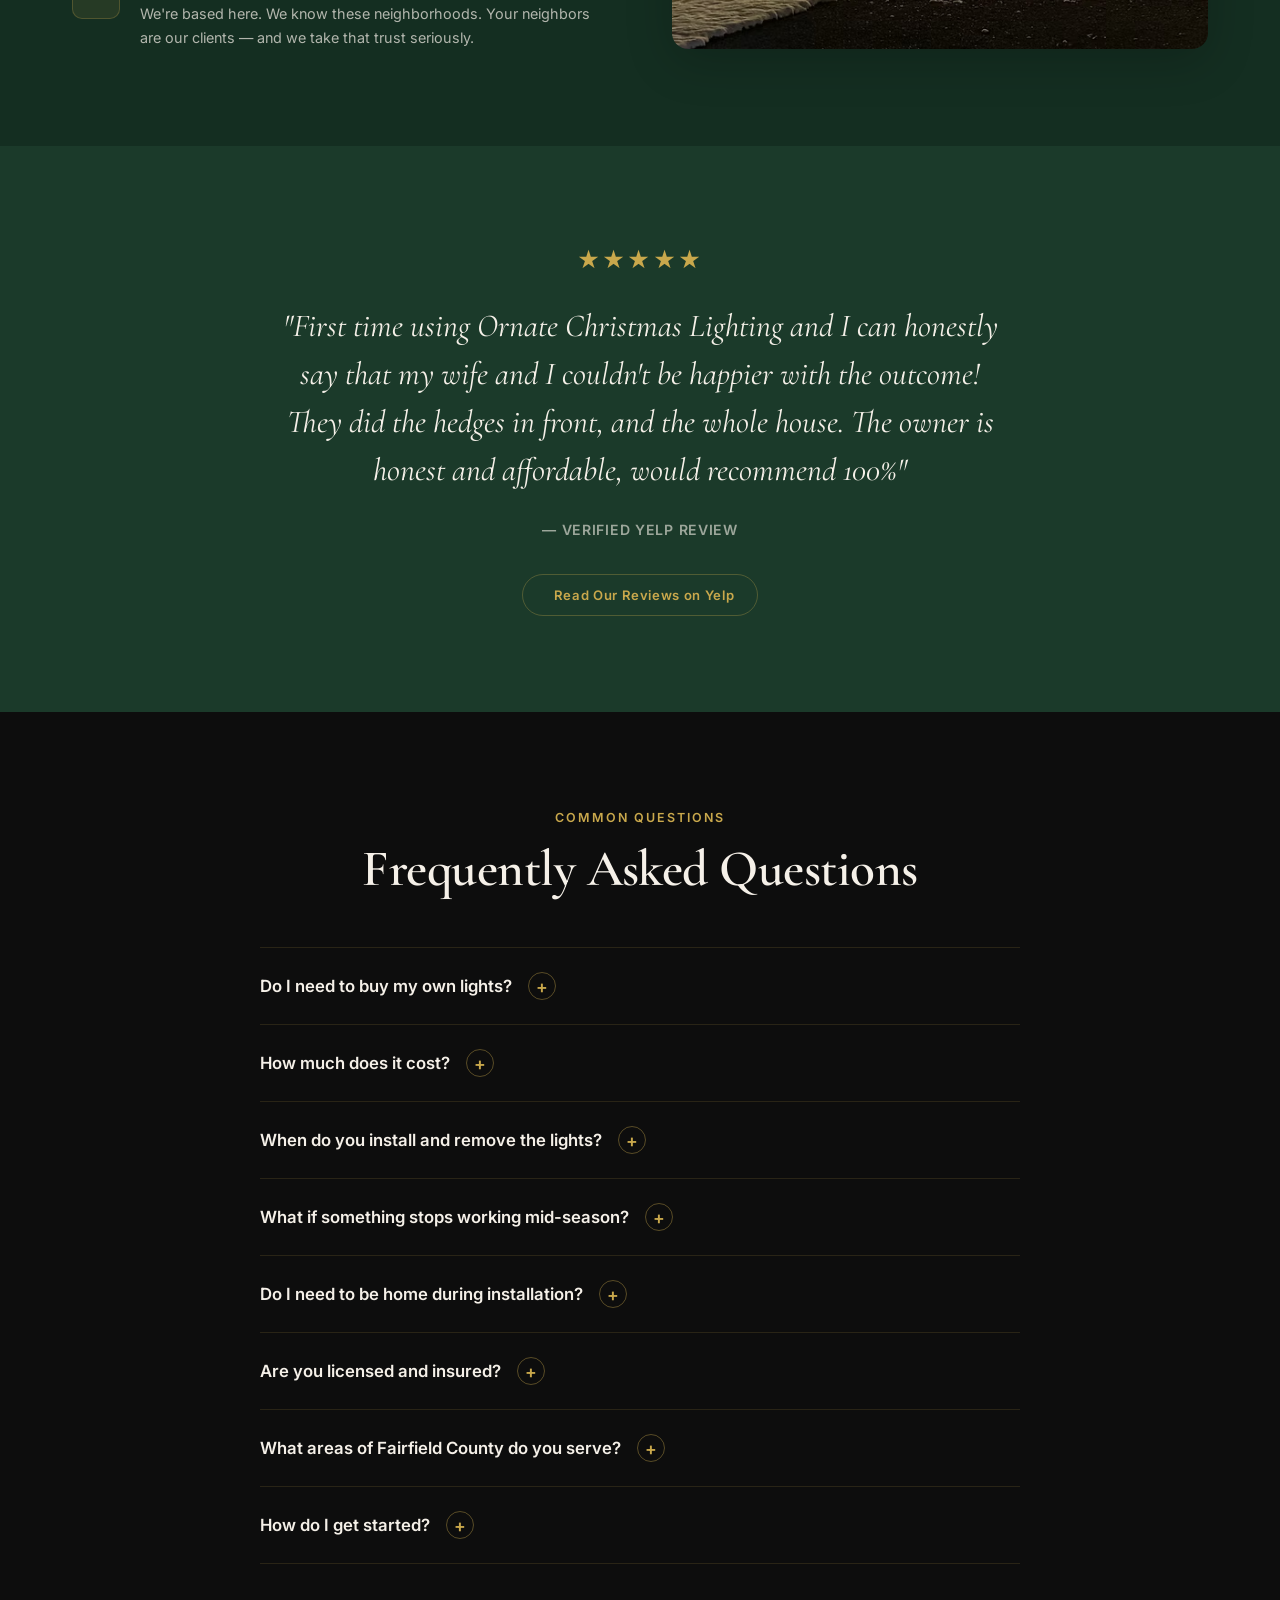
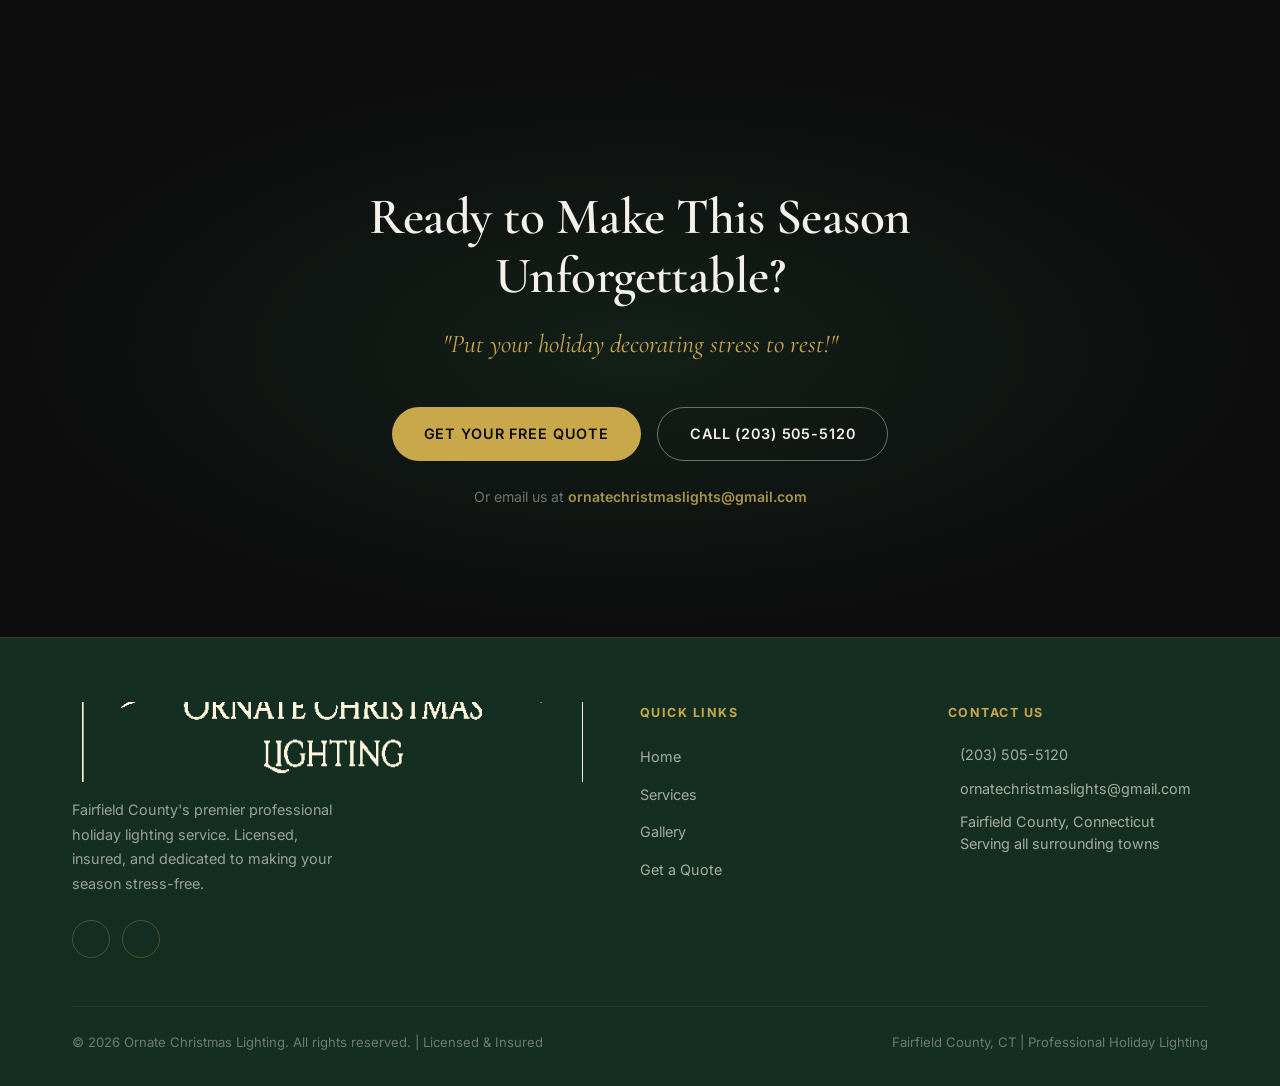
==== commit b0a05e82: "Remove expired preseason discount tag and enable job deletion in admin dashboard" ====
--- a/site/index.html
+++ b/site/index.html
@@ -44,16 +44,10 @@
   <script src="https://unpkg.com/@phosphor-icons/web@2.1.1/src/index.js" defer></script>
 
   <link rel="stylesheet" href="css/style.css" />
+  <link rel="icon" type="image/x-icon" href="favicon.ico" />
   <link rel="icon" type="image/png" href="assets/images/favicon.png" />
 </head>
 <body>
-
-  <!-- PROMO BANNER -->
-  <div class="promo-banner" role="alert">
-    🎄 <strong>Preseason Special:</strong> New customers save 20% — book before October 1st.
-    <a href="quote.html">Get Your Free Quote →</a>
-    <button class="promo-banner__close" aria-label="Dismiss banner">×</button>
-  </div>
 
   <!-- NAVIGATION -->
   <nav class="nav" aria-label="Main navigation">
@@ -405,7 +399,7 @@
               <span class="faq-item__icon" aria-hidden="true">+</span>
             </button>
             <div class="faq-item__answer">
-              <p>Every home is different, so all of our pricing is custom. We offer a free design consultation where we assess your property and provide a detailed, no-obligation quote. Our services start at $1,500. New customers who accept a quote before October 1st receive 20% off their first year.</p>
+              <p>Every home is different, so all of our pricing is custom. We offer a free design consultation where we assess your property and provide a detailed, no-obligation quote. Our services start at $1,500.</p>
             </div>
           </div>
 
